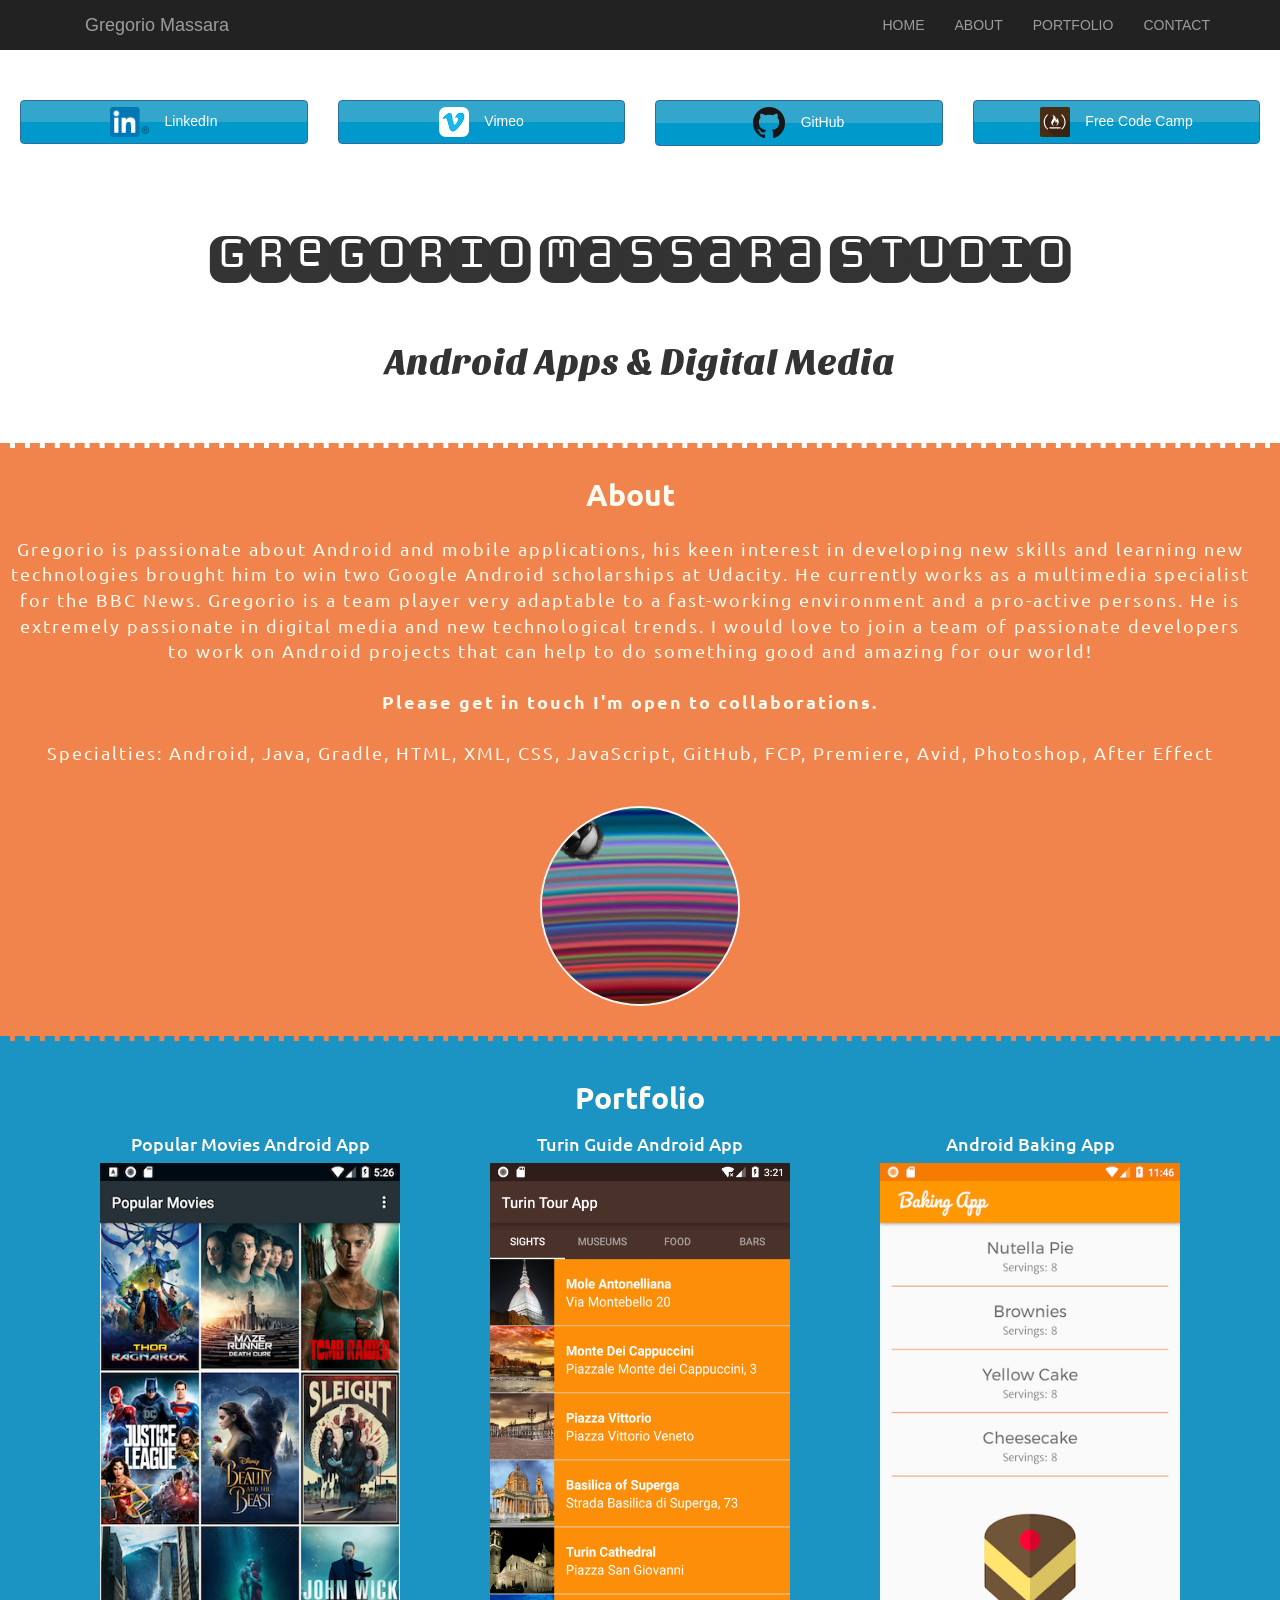
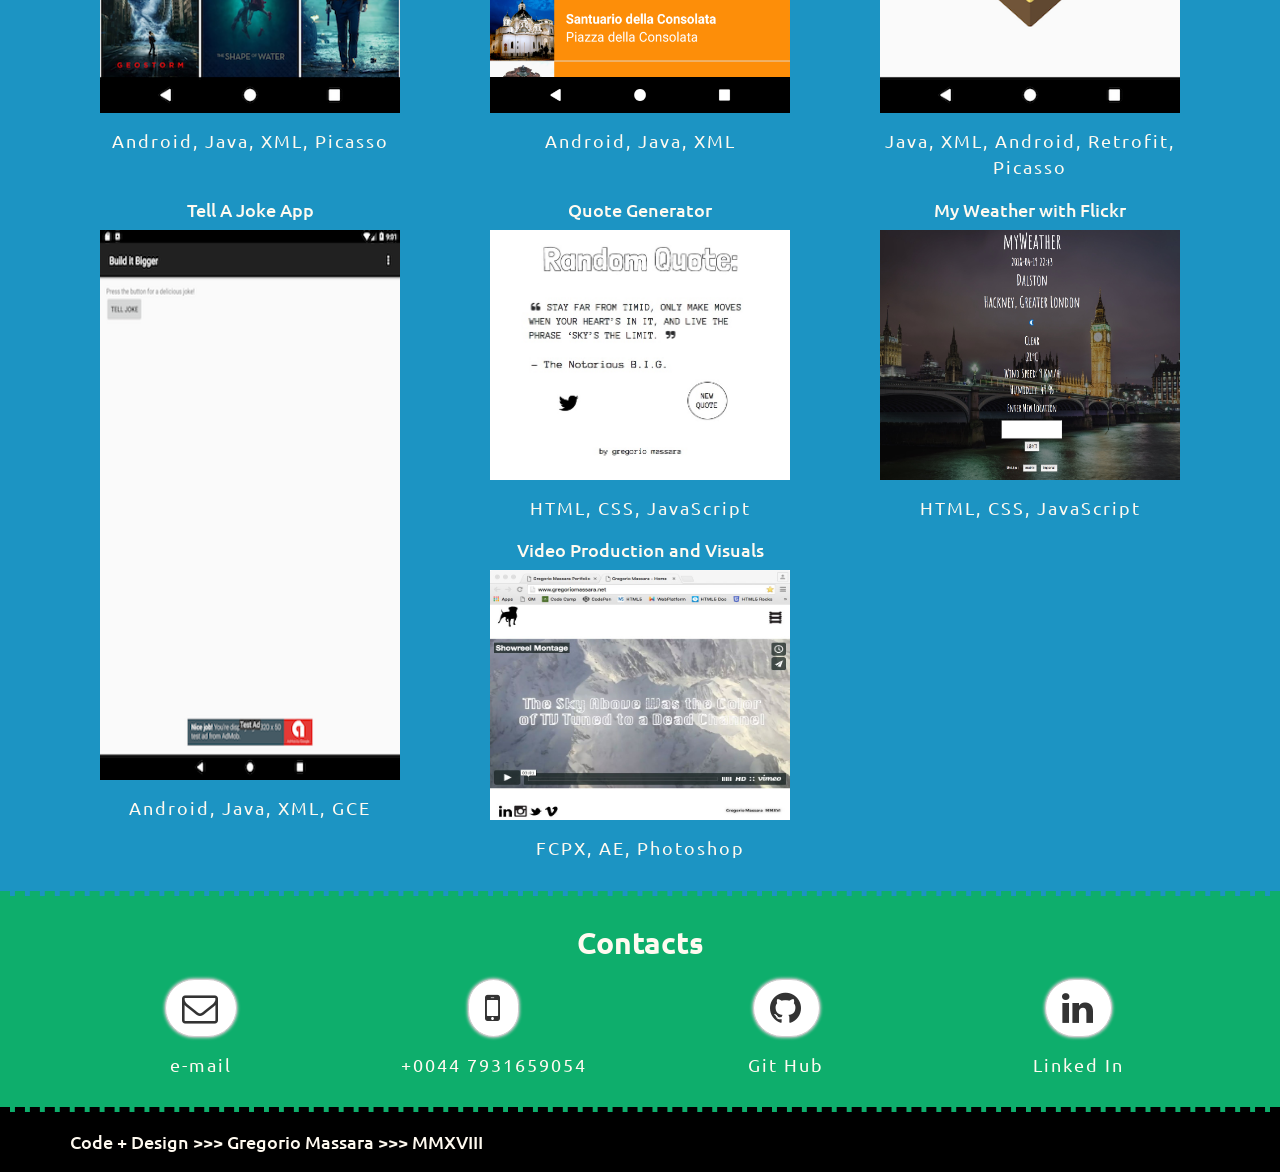
==== index.html @ f6ec7b19 "Titles added in portfolio" ====
<!DOCTYPE HTML>
<html lang="en">
<head>
  <link rel="stylesheet" href="https://maxcdn.bootstrapcdn.com/font-awesome/4.5.0/css/font-awesome.min.css">
  <link rel="stylesheet" href="https://maxcdn.bootstrapcdn.com/bootstrap/3.3.5/css/bootstrap.min.css">
  <link href='https://fonts.googleapis.com/css?family=Sansita+One' rel='stylesheet' type='text/css'>
  <link href='https://fonts.googleapis.com/css?family=Ubuntu:400,700' rel='stylesheet' type='text/css'>
  <link href='https://fonts.googleapis.com/css?family=Monofett' rel='stylesheet' type='text/css'>

  <meta http-equiv="X-UA-Compatible" content="IE=edge">
  <meta name="viewport" content="width=device-width, initial-scale=1">
  <link rel="stylesheet" href="styles.css">
  <title>Gregorio Massara Portfolio</title>
</head>

<body class="fluid-width">
  <main role="main">
    <header>
      <nav class="navbar-inverse navbar-default navbar-fixed-top">
        <div class="container" >
          <div class="navbar-header">

            <button type="button" class="navbar-toggle collapsed" data-toggle = "collapse" data-target = "#navHeaderCollapse">
              <span class="sr-only">Toggle navigation</span>
              <span class="icon-bar"></span>
              <span class="icon-bar"></span>
              <span class="icon-bar"></span>
            </button>
            <a href="https://cherudek.github.io/gregoriomassaraportfolio/" target="_blank" class = "navbar-brand">Gregorio Massara</a>
          </div>

          <div class="collapse  navbar-collapse text-right" id="navHeaderCollapse">
            <ul class="nav navbar-nav navbar-right">
              <li><a href="#home">HOME</a></li>
              <li><a href="#about">ABOUT</a></li>
              <li><a href="#portfolio">PORTFOLIO</a></li>
              <li><a href="#contact">CONTACT</a></li>
            </ul>
          </div>
        </div>
      </nav>
    </header>

    <section class="section-main" class="navbar-header">

      <!-- Home page -->
      <section id="home" title="Home" role="Home" class="home">

        <nav class="row social1">

          <div class="col-sm-3">
            <a href="https://uk.linkedin.com/in/gregoriomassara" target="_blank" class="btn btn-primary btn-block btn-primary gradient open dropdown-toggle"><img src="images/In-2C-28px-R.png" width="39" height="30">&nbsp;&nbsp;&nbsp;&nbsp;LinkedIn</a>
          </div>

          <div class="col-sm-3">
            <a href="https://vimeo.com/user3034951" target="_blank" class="btn btn-block btn-primary gradient open dropdown-toggle"><img src="images/Smokescreen-Icon-29_2x.png" width="30" height="30">&nbsp;&nbsp;&nbsp;&nbsp;Vimeo</a>
          </div>

          <div class="col-sm-3">
            <a href="https://github.com/Cherudek" target="_blank" class="btn btn-block btn-primary gradient open dropdown-toggle"><img src="images/GitHub-Mark-32px.png">&nbsp;&nbsp;&nbsp;&nbsp;GitHub</a>
          </div>

          <div class="col-sm-3">
            <a href="https://www.freecodecamp.com/cherudek" target="_blank" class="btn btn-block btn-primary gradient open dropdown-toggle"><img src="images/FCC_logo_rounded.svg" width="30" height="30">&nbsp;&nbsp;&nbsp;&nbsp;Free Code Camp</a>
          </div>
        </nav>

        <div class="container">
          <h1>Gregorio Massara Studio</h1>
          <br>
          <h3>Android Apps & Digital Media</h3>
        </div>

      </section>

      <!-- About page -->
      <section id="about"  title="About" role="about">
        <div class="about">
          <!-- About text paragraph -->
            <div class="col GM-paragraph">
              <h2>About</h2>
              <p>Gregorio is passionate about Android and mobile applications, his keen interest in developing new skills and learning new technologies brought him to win two Google Android scholarships at Udacity.
                He currently works as a multimedia specialist for the BBC News.
                Gregorio is a team player very adaptable to a fast-working environment and a pro-active persons.
                He is extremely passionate in digital media and new technological trends.
                I would love to join a team of passionate developers to work on Android projects that can help to do something good and amazing for our world!</p>
                  <div>
                    <a href="mailto:greg.massara@gmail.com?Subject=Hello" target="_top">
                  <p><strong>Please get in touch I'm open to collaborations.</strong></p></a>
                  </div>
                  <p>Specialties: Android, Java, Gradle, HTML, XML, CSS, JavaScript, GitHub, FCP, Premiere, Avid,
                    Photoshop, After Effect</p>
            <!-- About my photo -->
                  </div>
                  <div class="col" GM-img>
                    <img src="images/g_in_the_space2.jpg" width="200" height="200" class="img-circle round-border center-block" alt="Gregorio Massara">
                  </div>
                </div>
            </section>

            <!--Portfolio -->
            <section id="portfolio"  title="Portfolio"class="portfolio">
              <div class="container bg-secondary text-center">
                <h2>Portfolio</h2>
                <div class="row">

                  <div class="col-md-4">
                    <h4>Popular Movies Android App</h4>
                    <a href="https://cherudek.github.io/FilmApp/" target="_blank"><img src="images/film_app_screenshot3.png" title="Popular Movies Android App" height="550" width="300"></a>
                    <p>Android, Java, XML, Picasso</p>
                  </div>

                  <div class="col-md-4">
                    <h4>Turin Guide Android App</h4>
                    <a href="https://cherudek.github.io/TurinTour/" target="_blank"><img src="images/sights.png" title="Turin Guide Android App" height="550" width="300"></a>
                    <p>Android, Java, XML</p>
                  </div>

                  <div class="col-md-4">
                    <h4>Android Baking App</h4>
                    <a href="https://cherudek.github.io/BakingApp/" target="_blank"><img src="images/recepes_fragment.png" title="Android Baking App" height="550" width="300"></a>
                    <p>Java, XML, Android, Retrofit, Picasso</p>
                  </div>

                  <div class="col-md-4">
                    <h4>Tell A Joke App</h4>
                    <a href="https://cherudek.github.io/TellAJoke/" target="_blank"><img src="images/TellAJokeApp.png" title="Tell A Joke Android App" height="550" width="300"></a>
                    <p>Android, Java, XML, GCE </p>
                  </div>


                  <div class="col-md-4">
                    <a href="https://cherudek.github.io/quote-generator/" target="_blank"><h4>Quote Generator</h4></a>
                    <a href="https://cherudek.github.io/quote-generator/" target="_blank"><img src="images/quote_generator.jpeg" title="Quote Generator" height="250" width="300"></a>
                    <p>HTML, CSS, JavaScript</p>
                  </div>

                  <div class="col-md-4">
                    <a href="https://cherudek.github.io/local-weather/" target="_blank"><h4>My Weather with Flickr</h4></a>
                    <a href="https://cherudek.github.io/local-weather/" target="_blank"><img src="images/myWeather.jpeg" title="My Weather with Flickr" height="250" width="300"></a>
                    <p>HTML, CSS, JavaScript</p>
                  </div>

                  <div class="col-md-4">
                    <h4>Video Production and Visuals</h4>
                    <a href="https://vimeo.com/user3034951" target="_blank"><img src="images/Portfolio1.jpg" title="Video Editing Showreel" height="250" width="300"></a>
                    <p>FCPX, AE, Photoshop</p>
                  </div>
                </div>
              </div>
            </section>

            <!--Contact-->
            <section id="contact" title="Contact" role="contact" class="contacts">
              <div class="container text-center">
                <h2>Contacts</h2>
                <div class="row">
                  <div class="col-md-3 contact">
                    <a href="mailto:greg.massara@gmail.com?Subject=Hello" target="_top"><button class="btn btn-lg btn-default btn-circle"><i class="fa fa-envelope-o fa-2x"></i></button>
                      <p>e-mail</p></a>
                    </div>
                    <div class="col-md-3 contact">
                      <button class="btn btn-lg btn-default btn-circle"><i class="fa fa-mobile fa-2x"></i></button>
                      <p> +0044 7931659054 </p>
                    </div>
                    <div class="col-md-3 contact">
                      <a href="https://github.com/Cherudek" target="_blank"><button class="btn btn-lg btn-default btn-circle"><i class="fa fa-github fa-2x"></i></button>
                        <p>Git Hub</p> </a>
                      </div>
                      <div class= "col-md-3 contact">
                        <a href="https://www.linkedin.com/in/gregoriomassara" target="_blank"><button class="btn btn-lg btn-default btn-circle"><i class="fa fa-linkedin fa-2x"></i></button>
                          <p>Linked In</p></a>
                        </div>


                      </div>
                    </div>
                  </section>
                  <!-- Footer -->
                  <footer class ="center-block footer" title="content info" role="contentinfo">

                    <div class="container">
                      <h4>    Code + Design     >>> Gregorio Massara   >>> MMXVIII</h4>
                    </div>
                  </footer>




                </section>
              </main>
              <script src="https://ajax.googleapis.com/ajax/libs/jquery/1.11.3/jquery.min.js"></script>
              <script src="https://maxcdn.bootstrapcdn.com/bootstrap/3.3.5/js/bootstrap.min.js"></script>
              <script src="js/script.js"></script>
            </body>
            </html>
---- styles.css ----
body {
  margin: 0px;
  width: 100%;
  overflow-x: hidden;
}

.container-fluid {
    padding-left: 0px;
    padding-right: 0px;
    margin-left: 0;
    margin-right: 0;
}

h1 {
    font-family: 'Monofett', cursive;
    text-align: center;
    font-size: 70px;
}

h2 {
    font-family: 'Ubuntu', sans-serif;
    font-weight: 700;
    color: floralwhite;
}

h3 {
    font-family: 'Sansita One', cursive;
    text-align: center;
    font-size: 36px;

}

h4 {
    font-family: 'Ubuntu', sans-serif;
    font-weight: 500;
    color: floralwhite;
}

p, button {
    font-family: 'Ubuntu', sans-serif;
    font-weight: 400;
    font-size: 18px;
    color:floralwhite;
    letter-spacing: 2px;
    padding-top: 15px;

}


.social1 {
    padding: 50px 20px 50px 20px;
}


.round-border {
    border-color: whitesmoke;
    border-width: 2px;
    border-style: solid;
    border-radius: 50px;

}

.home {
    background-image: url(https://res.cloudinary.com/dwta0ryvf/image/upload/v1468603978/lugoz_1000_1000_p2vh0a.jpg);
    padding-top: 50px;
    padding-right: 0px;
    padding-bottom: 50px;
    border-bottom-width: 5px;
    border-color: #f1844d;
    border-bottom-style: dashed;
}

.about {
    background-color: #f1844d;
    padding-top: 0px;
    padding-bottom: 30px;
    border-bottom-width: 5px;
    border-color: #1c94c3;
    border-bottom-style: dashed;


}

.portfolio {
    background-color:#1c94c3;
    padding-top: 20px;
    padding-bottom: 20px;
    border-bottom-width: 5px;
    border-color: #0eae6c;
    border-bottom-style: dashed;

}

.contacts {
    background-color: #0eae6c;
    padding-top: 10px;
    padding-bottom: 10px;
    border-bottom-style: dashed;
    border-bottom-width: 5px;
    border-color: black;

}

.contact {
    padding-top: 10px;
    padding-bottom: 10px;

}

.footer {
    background-color: #000000;
    padding-top: 10px;
    padding-bottom: 10px;


}


.top-nav {
    padding-top: 50px;
    padding-bottom: 10px;

}

.GM-img {
    padding: 10px;

}

.img-circle {
    border-radius: 50%;
}

.GM-paragraph {
    padding: 10px 30px 30px 10px;
    text-align: center;
}

.btn-primary.gradient {
	background: -moz-linear-gradient(top,  #33a6cc 50%, #0099cc 50%); /* FF3.6+ */
	background: -webkit-gradient(linear, left top, left bottom, color-stop(50%,#33a6cc), color-stop(50%,#0099cc)); /* Chrome,Safari4+ */
	background: -webkit-linear-gradient(top,  #33a6cc 50%,#0099cc 50%); /* Chrome10+,Safari5.1+ */
	background: -o-linear-gradient(top,  #33a6cc 50%,#0099cc 50%); /* Opera 11.10+ */
	background: -ms-linear-gradient(top,  #33a6cc 50%,#0099cc 50%); /* IE10+ */
	background: linear-gradient(to bottom,  #33a6cc 50%,#0099cc 50%); /* W3C */
	filter: progid:DXImageTransform.Microsoft.gradient( startColorstr='#33a6cc', endColorstr='#0099cc',GradientType=0 ); /* IE6-9 */
}

.btn-primary.gradient:hover, .btn-primary.gradient:focus, .btn-primary.gradient:active, .btn-primary.gradient.active, .open > .dropdown-toggle.btn-primary {
	background: -moz-linear-gradient(top,  #66b2cc 50%, #33a6cc 50%); /* FF3.6+ */
	background: -webkit-gradient(linear, left top, left bottom, color-stop(50%,#66b2cc), color-stop(50%,#33a6cc)); /* Chrome,Safari4+ */
	background: -webkit-linear-gradient(top,  #66b2cc 50%,#33a6cc 50%); /* Chrome10+,Safari5.1+ */
	background: -o-linear-gradient(top,  #66b2cc 50%,#33a6cc 50%); /* Opera 11.10+ */
	background: -ms-linear-gradient(top,  #66b2cc 50%,#33a6cc 50%); /* IE10+ */
	background: linear-gradient(to bottom,  #66b2cc 50%,#33a6cc 50%); /* W3C */
	filter: progid:DXImageTransform.Microsoft.gradient( startColorstr='#66b2cc', endColorstr='#33a6cc',GradientType=0 ); /* IE6-9 */
}

.btn-circle, .btn-circle-3d{
  border-radius: 50px;
}

.btn-default.btn-circle{
  -webkit-box-shadow: 0px 0px 3px 1px #ccc;
  -moz-box-shadow:    0px 0px 3px 1px #ccc;
  box-shadow:         0px 0px 3px 1px #ccc;
}
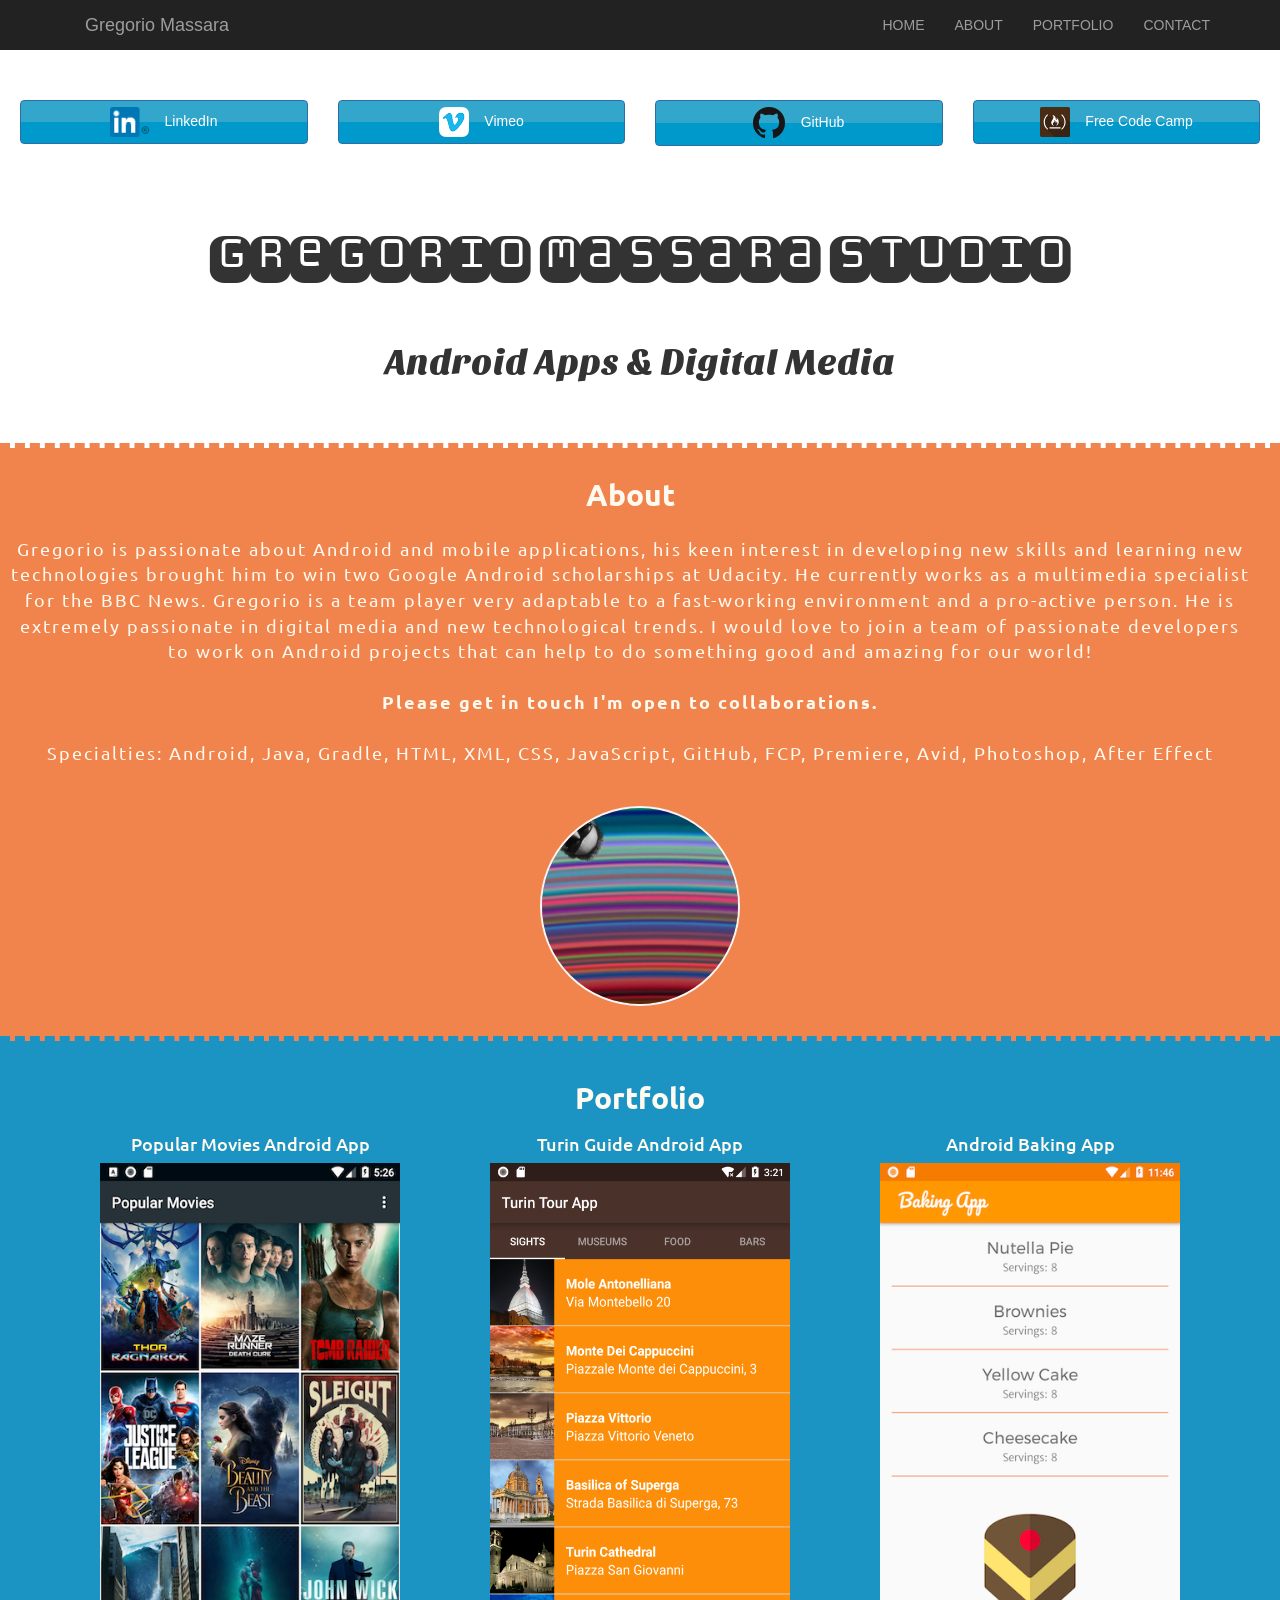
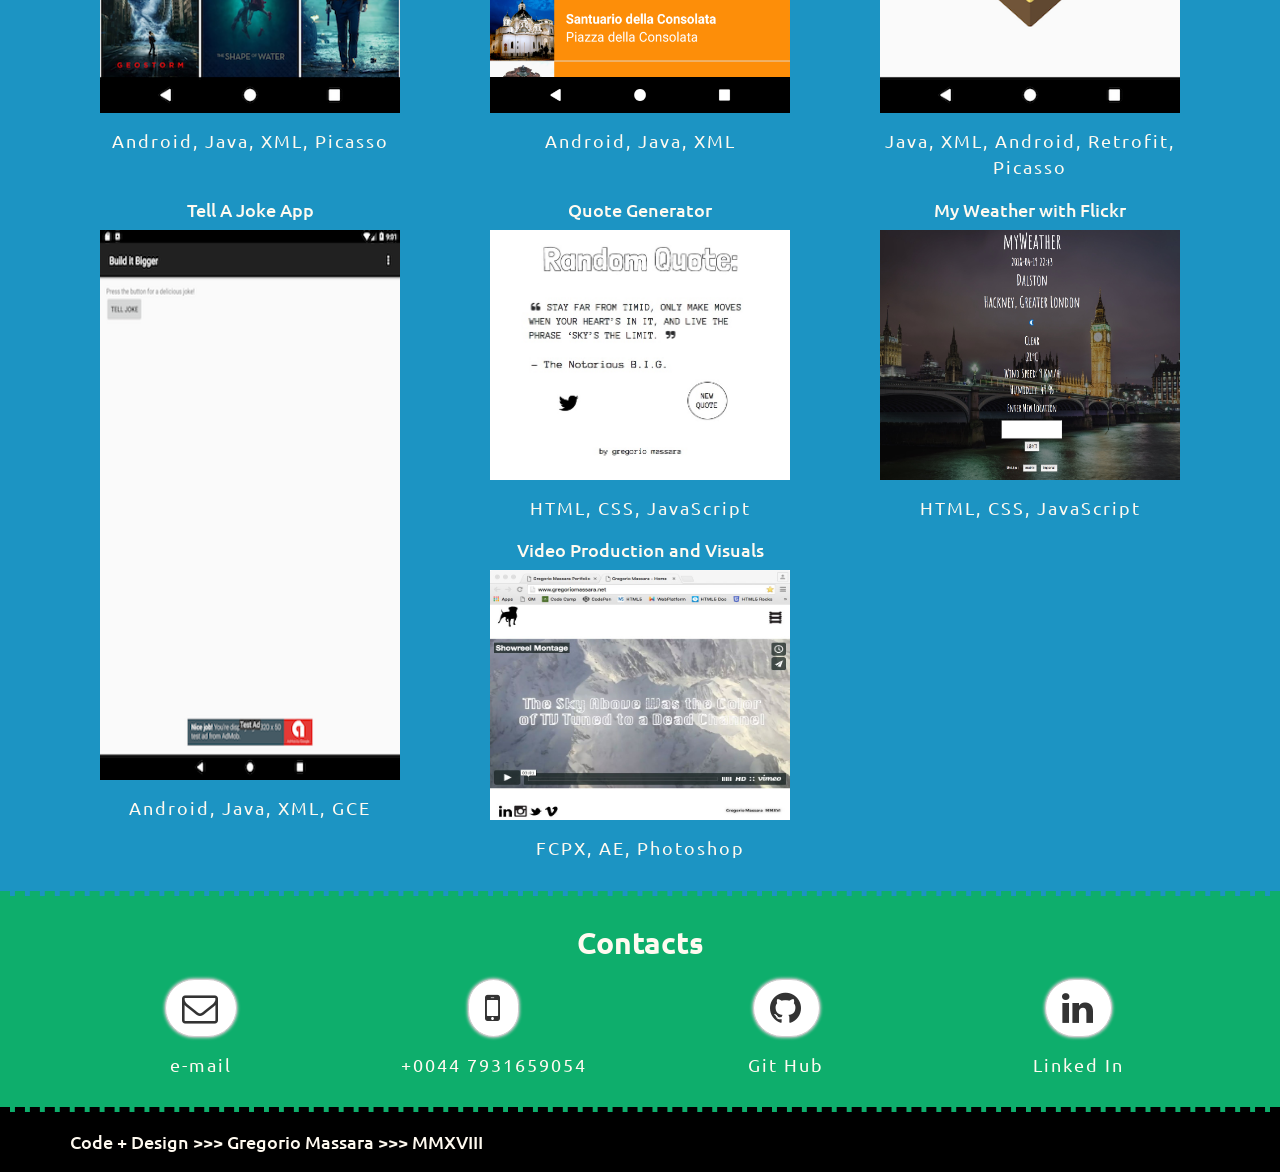
==== commit 76089040: "Typo in About" ====
--- a/index.html
+++ b/index.html
@@ -81,7 +81,7 @@
               <h2>About</h2>
               <p>Gregorio is passionate about Android and mobile applications, his keen interest in developing new skills and learning new technologies brought him to win two Google Android scholarships at Udacity.
                 He currently works as a multimedia specialist for the BBC News.
-                Gregorio is a team player very adaptable to a fast-working environment and a pro-active persons.
+                Gregorio is a team player very adaptable to a fast-working environment and a pro-active person.
                 He is extremely passionate in digital media and new technological trends.
                 I would love to join a team of passionate developers to work on Android projects that can help to do something good and amazing for our world!</p>
                   <div>
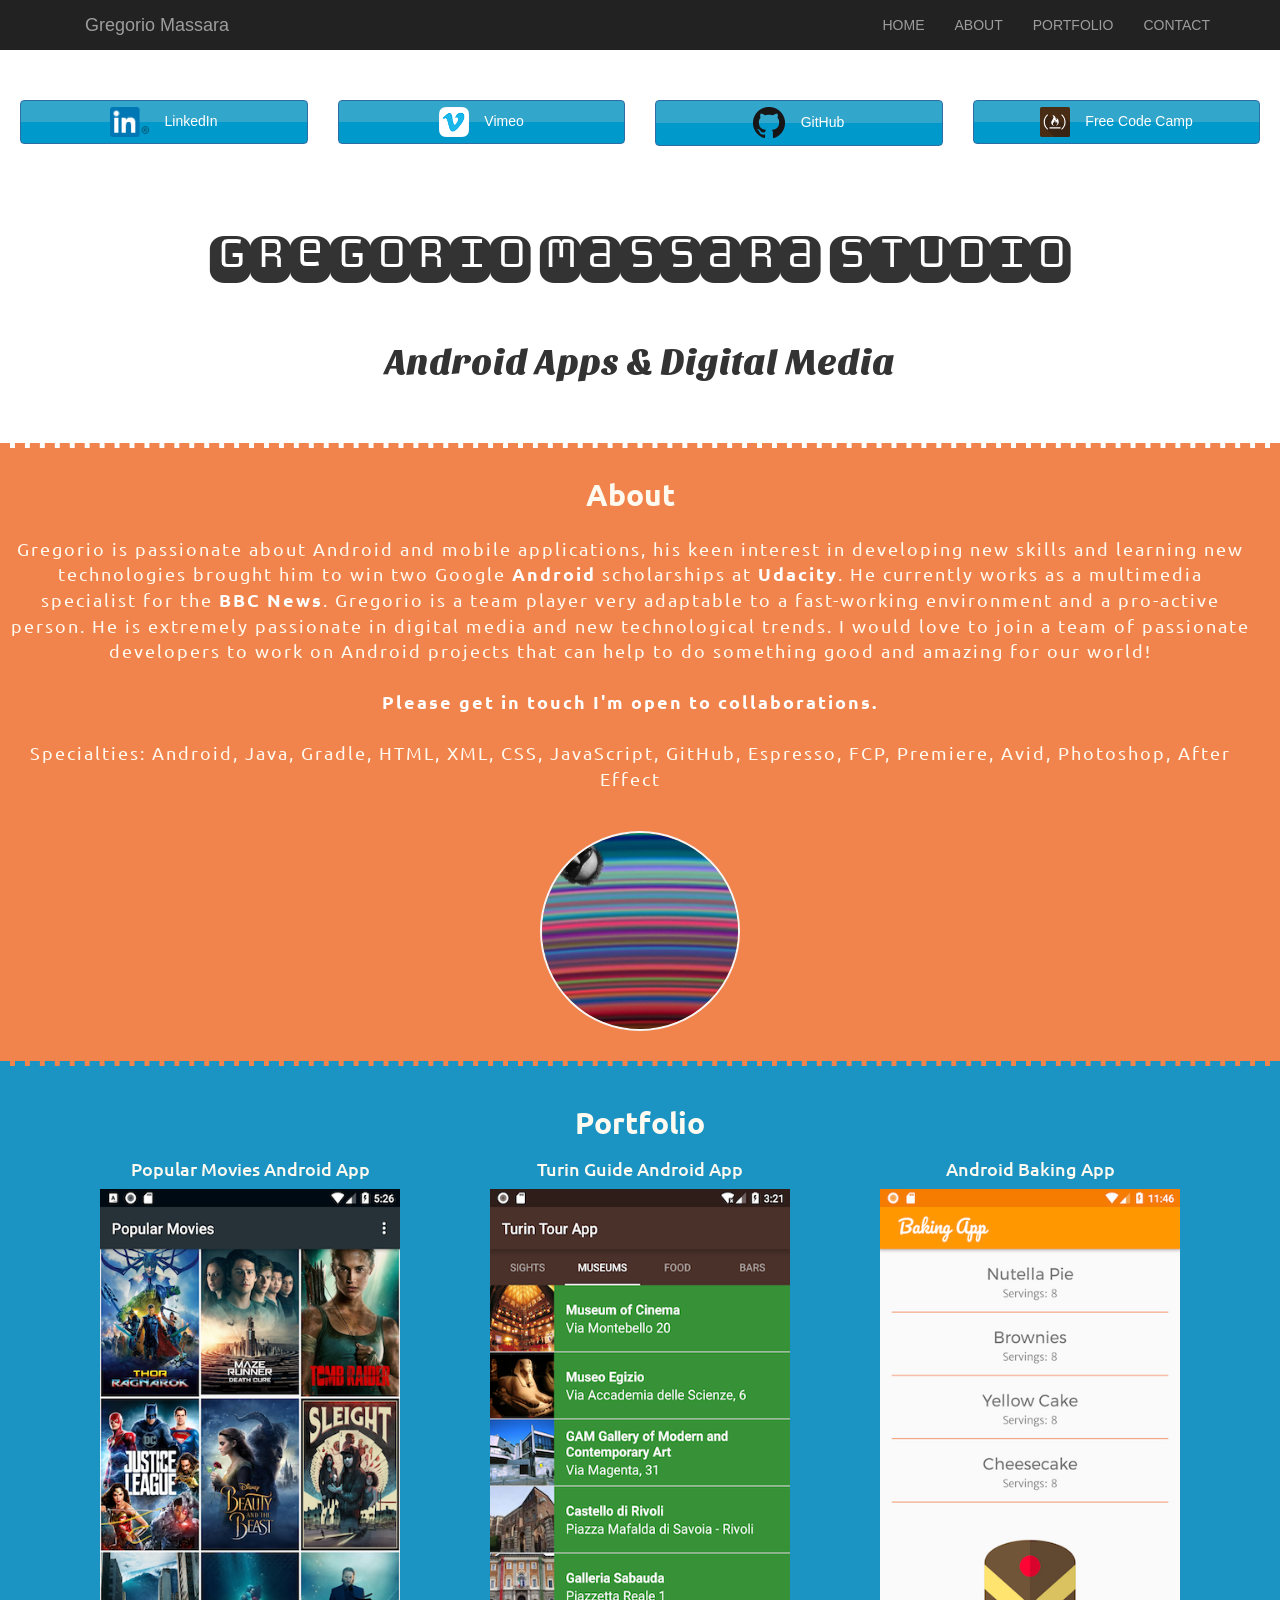
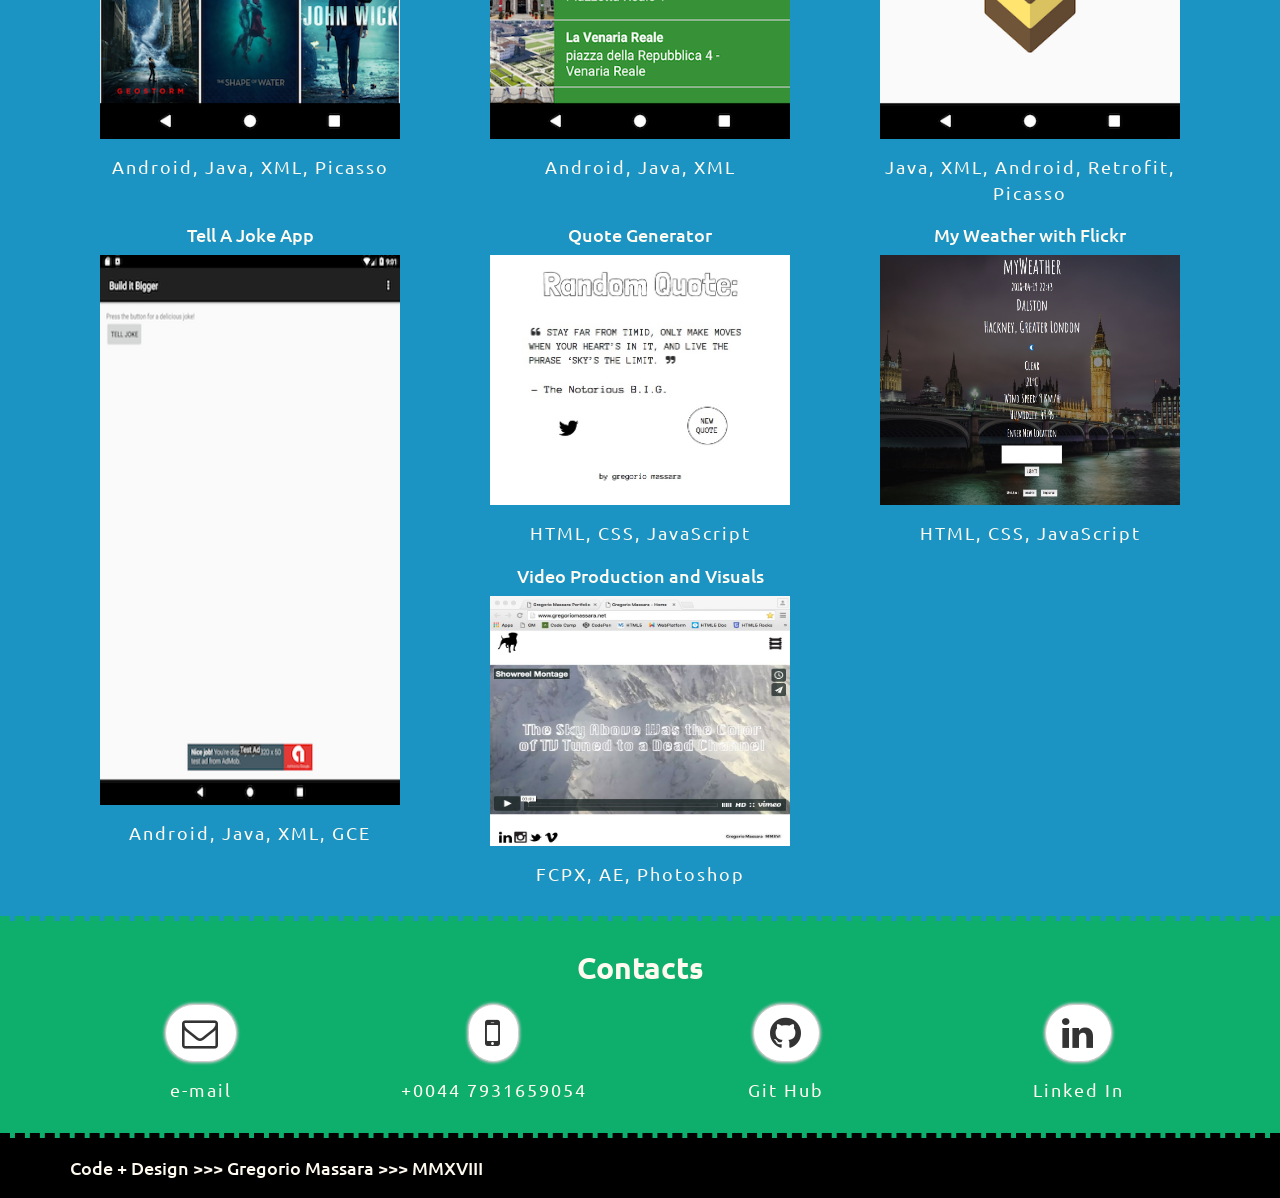
==== commit 5c32ad9d: "New BakingApp photo and new bold keywords with href links" ====
--- a/index.html
+++ b/index.html
@@ -79,16 +79,16 @@
           <!-- About text paragraph -->
             <div class="col GM-paragraph">
               <h2>About</h2>
-              <p>Gregorio is passionate about Android and mobile applications, his keen interest in developing new skills and learning new technologies brought him to win two Google Android scholarships at Udacity.
-                He currently works as a multimedia specialist for the BBC News.
+              <p>Gregorio is passionate about Android and mobile applications, his keen interest in developing new skills and learning new technologies brought him to win two Google <a
+                 href="https://developer.android.com/index.html" target="_blank"><b>Android</b></a> scholarships at <a href="https://eu.udacity.com" target="_blank"><b>Udacity</b></a>.
+                He currently works as a multimedia specialist for the <a href="http://www.bbc.co.uk/news" target="_blank"><b>BBC News</b></a>.
                 Gregorio is a team player very adaptable to a fast-working environment and a pro-active person.
                 He is extremely passionate in digital media and new technological trends.
                 I would love to join a team of passionate developers to work on Android projects that can help to do something good and amazing for our world!</p>
                   <div>
-                    <a href="mailto:greg.massara@gmail.com?Subject=Hello" target="_top">
-                  <p><strong>Please get in touch I'm open to collaborations.</strong></p></a>
+                  <p><a href="mailto:greg.massara@gmail.com?Subject=Hello" target="_top"><b>Please get in touch I'm open to collaborations.</b></a></p>
                   </div>
-                  <p>Specialties: Android, Java, Gradle, HTML, XML, CSS, JavaScript, GitHub, FCP, Premiere, Avid,
+                  <p>Specialties: Android, Java, Gradle, HTML, XML, CSS, JavaScript, GitHub, Espresso, FCP, Premiere, Avid,
                     Photoshop, After Effect</p>
             <!-- About my photo -->
                   </div>
@@ -112,7 +112,7 @@
 
                   <div class="col-md-4">
                     <h4>Turin Guide Android App</h4>
-                    <a href="https://cherudek.github.io/TurinTour/" target="_blank"><img src="images/sights.png" title="Turin Guide Android App" height="550" width="300"></a>
+                    <a href="https://cherudek.github.io/TurinTour/" target="_blank"><img src="images/museums.png" title="Turin Guide Android App" height="550" width="300"></a>
                     <p>Android, Java, XML</p>
                   </div>
 
--- a/styles.css
+++ b/styles.css
@@ -43,6 +43,15 @@
     color:floralwhite;
     letter-spacing: 2px;
     padding-top: 15px;
+}
+
+b {
+  color: white;
+}
+
+a:hover, a:active {
+  font-size: 150%;
+  text-decoration: none;
 
 }
 
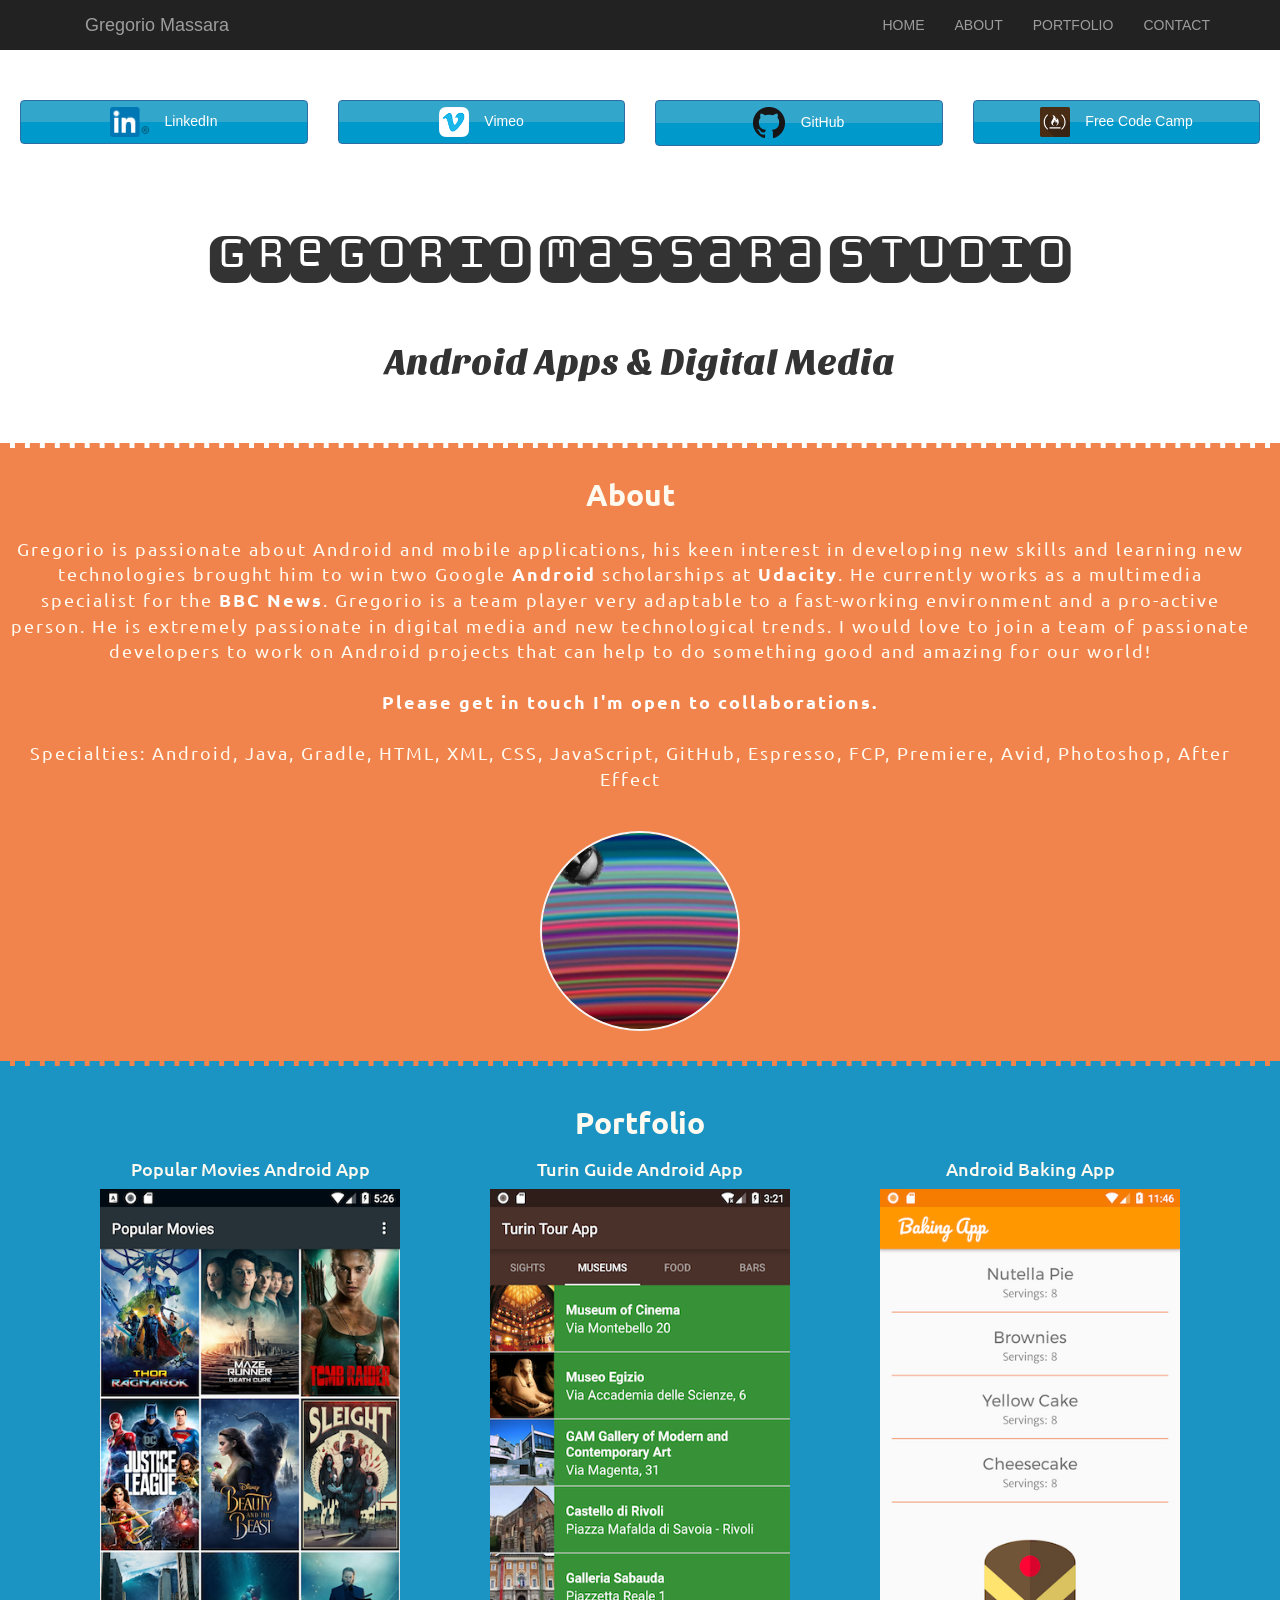
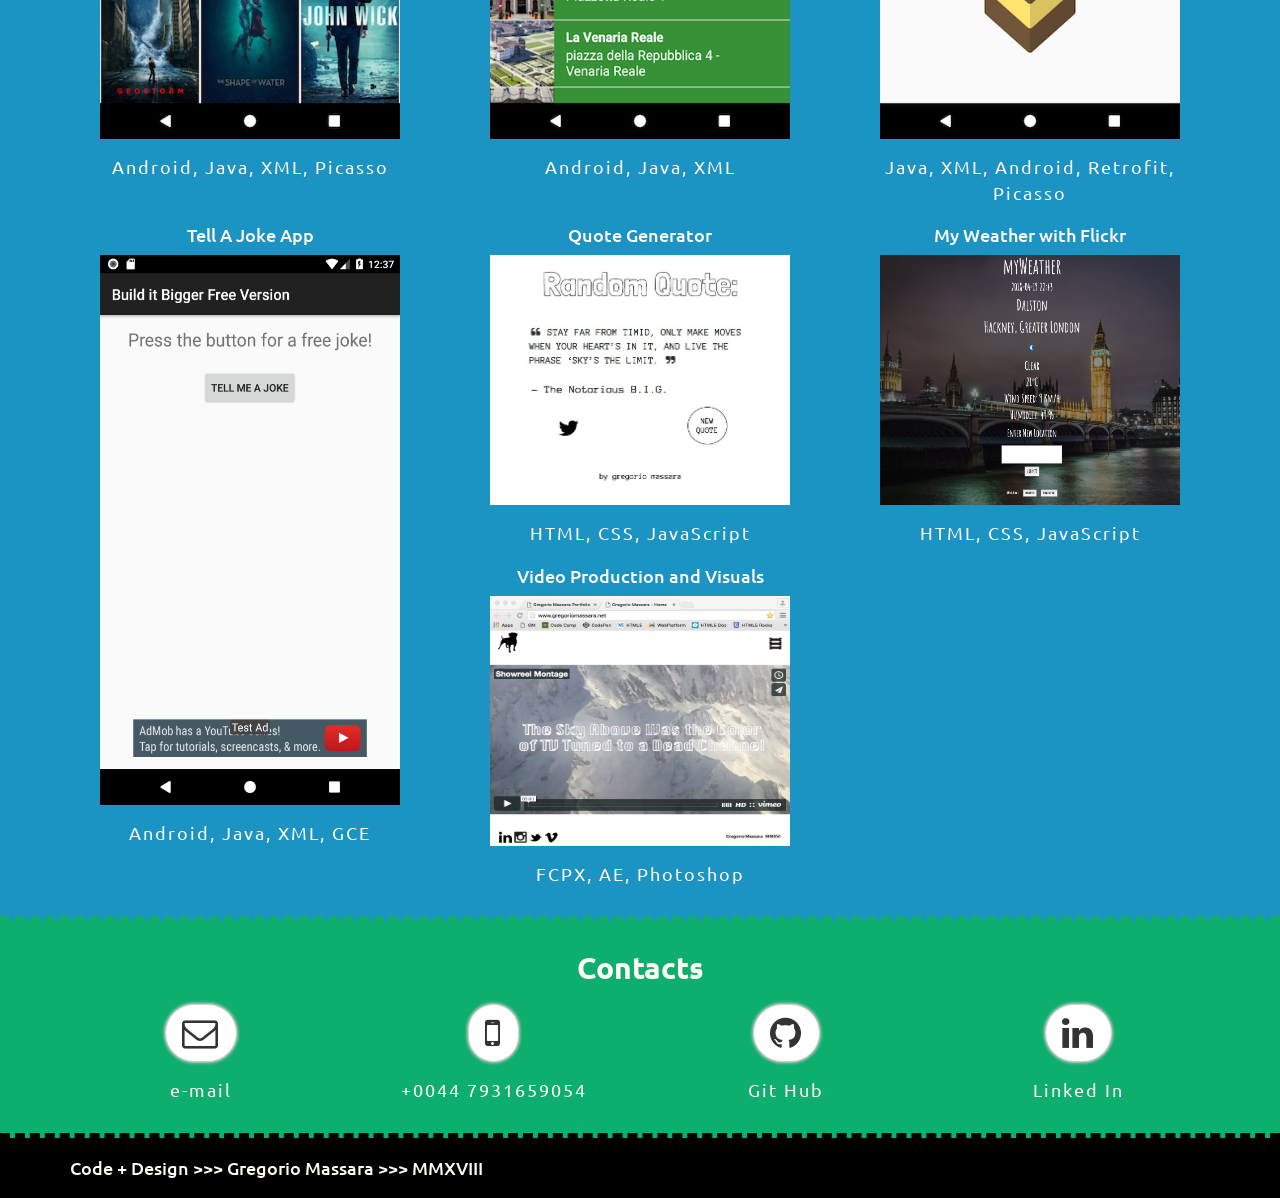
==== commit eb36e270: "BuildItBigger new Screen Shot Added" ====
--- a/index.html
+++ b/index.html
@@ -124,7 +124,7 @@
 
                   <div class="col-md-4">
                     <h4>Tell A Joke App</h4>
-                    <a href="https://cherudek.github.io/TellAJoke/" target="_blank"><img src="images/TellAJokeApp.png" title="Tell A Joke Android App" height="550" width="300"></a>
+                    <a href="https://cherudek.github.io/TellAJoke/" target="_blank"><img src="images/BuildItBigger1.png" title="Tell A Joke Android App" height="550" width="300"></a>
                     <p>Android, Java, XML, GCE </p>
                   </div>
 
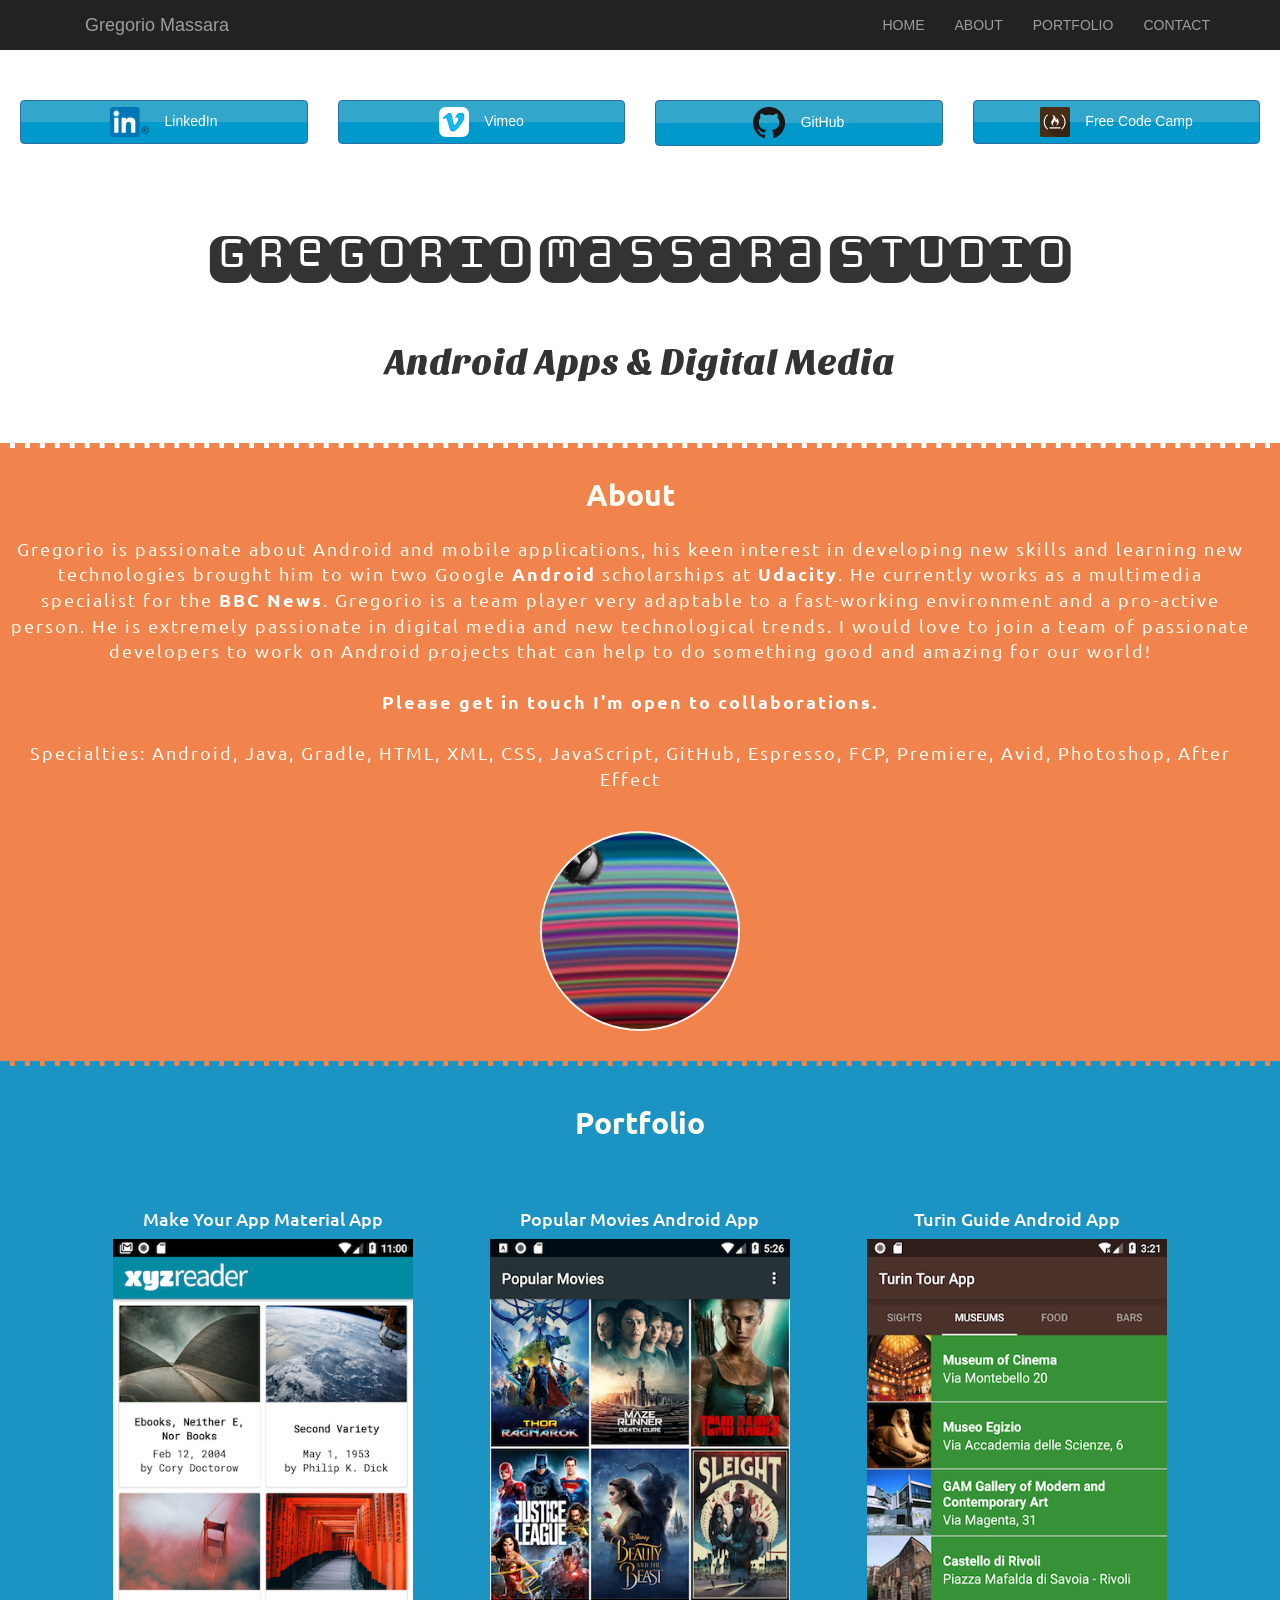
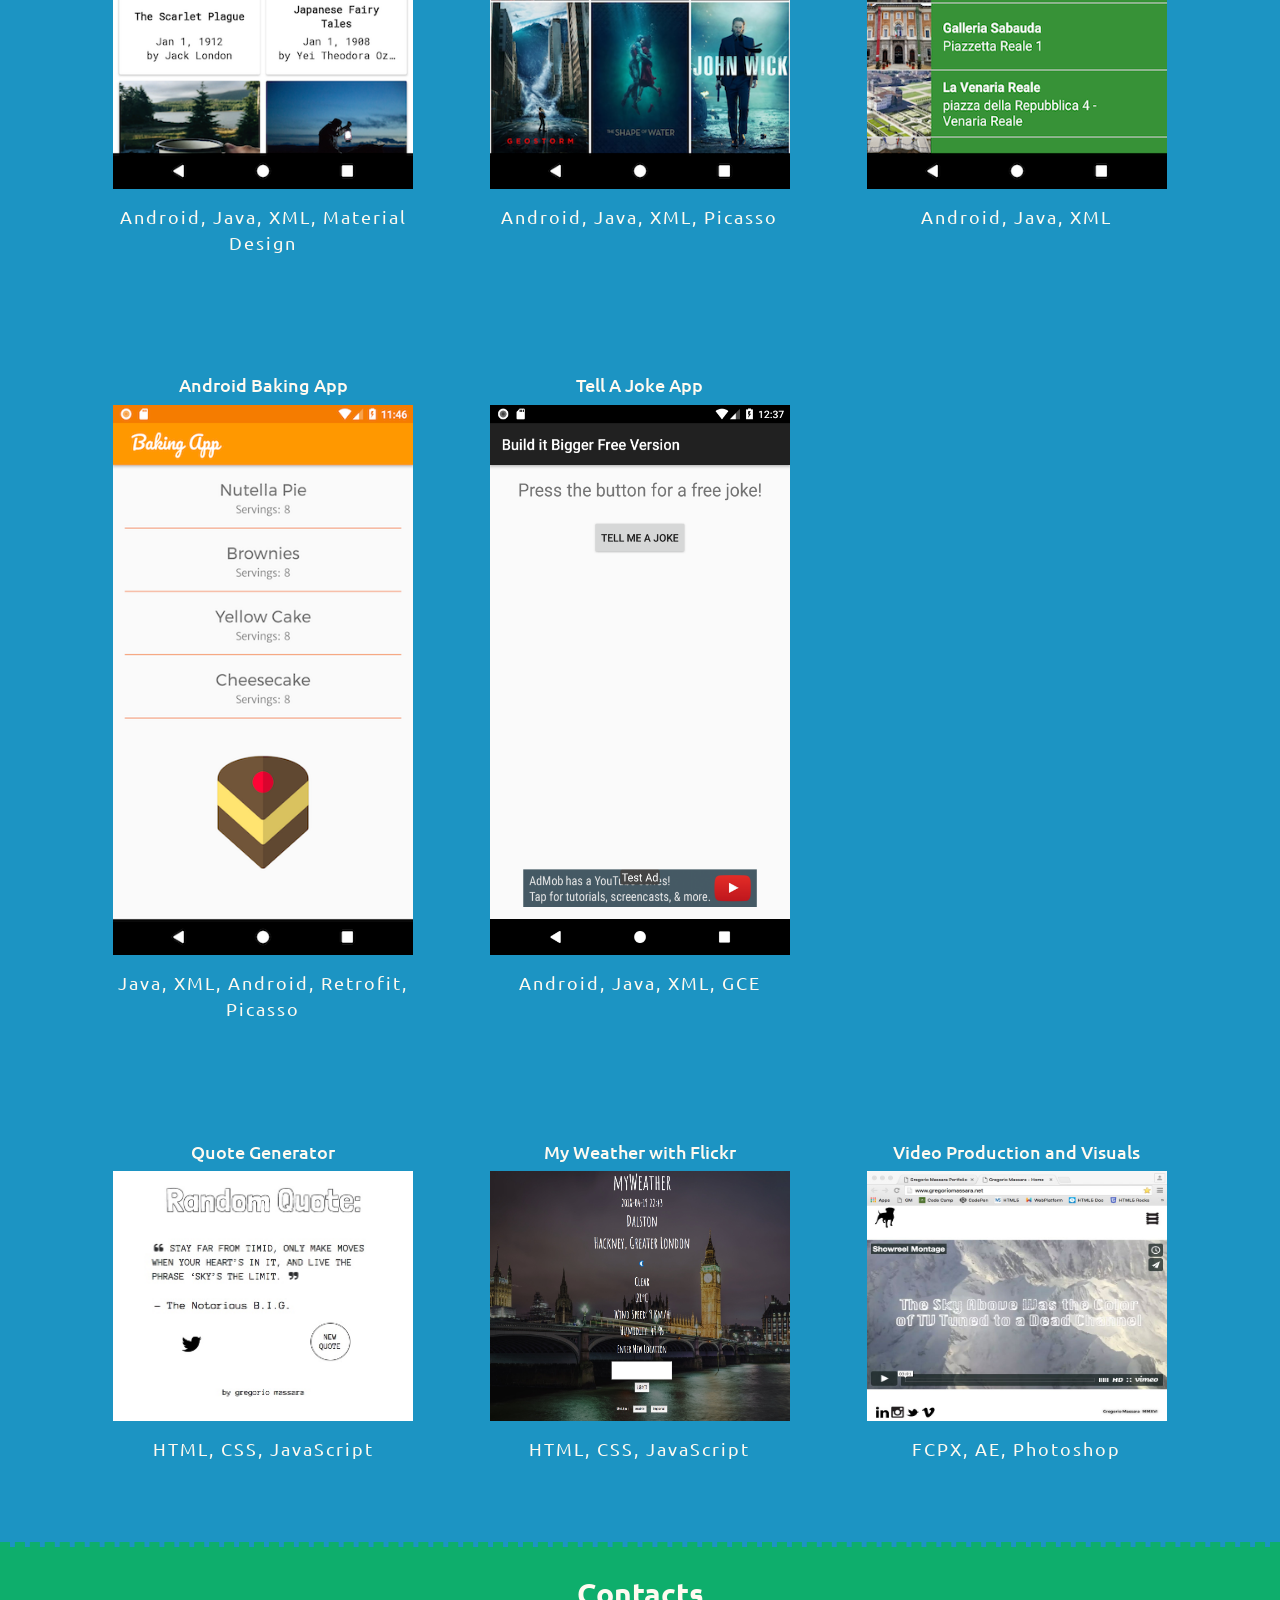
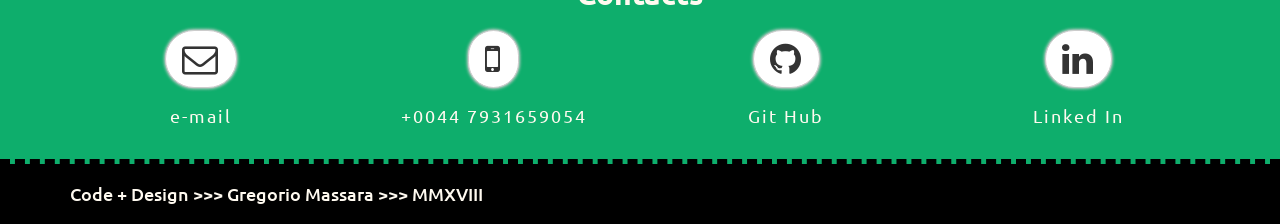
==== commit 0df03e85: "New MAterial App Project added with Photo and fixed bootstrap rows" ====
--- a/index.html
+++ b/index.html
@@ -1,196 +1,203 @@
-<!DOCTYPE HTML>
-<html lang="en">
-<head>
-  <link rel="stylesheet" href="https://maxcdn.bootstrapcdn.com/font-awesome/4.5.0/css/font-awesome.min.css">
-  <link rel="stylesheet" href="https://maxcdn.bootstrapcdn.com/bootstrap/3.3.5/css/bootstrap.min.css">
-  <link href='https://fonts.googleapis.com/css?family=Sansita+One' rel='stylesheet' type='text/css'>
-  <link href='https://fonts.googleapis.com/css?family=Ubuntu:400,700' rel='stylesheet' type='text/css'>
-  <link href='https://fonts.googleapis.com/css?family=Monofett' rel='stylesheet' type='text/css'>
-
-  <meta http-equiv="X-UA-Compatible" content="IE=edge">
-  <meta name="viewport" content="width=device-width, initial-scale=1">
-  <link rel="stylesheet" href="styles.css">
-  <title>Gregorio Massara Portfolio</title>
-</head>
-
-<body class="fluid-width">
-  <main role="main">
-    <header>
-      <nav class="navbar-inverse navbar-default navbar-fixed-top">
-        <div class="container" >
-          <div class="navbar-header">
-
-            <button type="button" class="navbar-toggle collapsed" data-toggle = "collapse" data-target = "#navHeaderCollapse">
-              <span class="sr-only">Toggle navigation</span>
-              <span class="icon-bar"></span>
-              <span class="icon-bar"></span>
-              <span class="icon-bar"></span>
-            </button>
-            <a href="https://cherudek.github.io/gregoriomassaraportfolio/" target="_blank" class = "navbar-brand">Gregorio Massara</a>
-          </div>
-
-          <div class="collapse  navbar-collapse text-right" id="navHeaderCollapse">
-            <ul class="nav navbar-nav navbar-right">
-              <li><a href="#home">HOME</a></li>
-              <li><a href="#about">ABOUT</a></li>
-              <li><a href="#portfolio">PORTFOLIO</a></li>
-              <li><a href="#contact">CONTACT</a></li>
-            </ul>
-          </div>
-        </div>
-      </nav>
-    </header>
-
-    <section class="section-main" class="navbar-header">
-
-      <!-- Home page -->
-      <section id="home" title="Home" role="Home" class="home">
-
-        <nav class="row social1">
-
-          <div class="col-sm-3">
-            <a href="https://uk.linkedin.com/in/gregoriomassara" target="_blank" class="btn btn-primary btn-block btn-primary gradient open dropdown-toggle"><img src="images/In-2C-28px-R.png" width="39" height="30">&nbsp;&nbsp;&nbsp;&nbsp;LinkedIn</a>
-          </div>
-
-          <div class="col-sm-3">
-            <a href="https://vimeo.com/user3034951" target="_blank" class="btn btn-block btn-primary gradient open dropdown-toggle"><img src="images/Smokescreen-Icon-29_2x.png" width="30" height="30">&nbsp;&nbsp;&nbsp;&nbsp;Vimeo</a>
-          </div>
-
-          <div class="col-sm-3">
-            <a href="https://github.com/Cherudek" target="_blank" class="btn btn-block btn-primary gradient open dropdown-toggle"><img src="images/GitHub-Mark-32px.png">&nbsp;&nbsp;&nbsp;&nbsp;GitHub</a>
-          </div>
-
-          <div class="col-sm-3">
-            <a href="https://www.freecodecamp.com/cherudek" target="_blank" class="btn btn-block btn-primary gradient open dropdown-toggle"><img src="images/FCC_logo_rounded.svg" width="30" height="30">&nbsp;&nbsp;&nbsp;&nbsp;Free Code Camp</a>
-          </div>
-        </nav>
-
-        <div class="container">
-          <h1>Gregorio Massara Studio</h1>
-          <br>
-          <h3>Android Apps & Digital Media</h3>
-        </div>
-
-      </section>
-
-      <!-- About page -->
-      <section id="about"  title="About" role="about">
-        <div class="about">
-          <!-- About text paragraph -->
-            <div class="col GM-paragraph">
-              <h2>About</h2>
-              <p>Gregorio is passionate about Android and mobile applications, his keen interest in developing new skills and learning new technologies brought him to win two Google <a
-                 href="https://developer.android.com/index.html" target="_blank"><b>Android</b></a> scholarships at <a href="https://eu.udacity.com" target="_blank"><b>Udacity</b></a>.
-                He currently works as a multimedia specialist for the <a href="http://www.bbc.co.uk/news" target="_blank"><b>BBC News</b></a>.
-                Gregorio is a team player very adaptable to a fast-working environment and a pro-active person.
-                He is extremely passionate in digital media and new technological trends.
-                I would love to join a team of passionate developers to work on Android projects that can help to do something good and amazing for our world!</p>
-                  <div>
-                  <p><a href="mailto:greg.massara@gmail.com?Subject=Hello" target="_top"><b>Please get in touch I'm open to collaborations.</b></a></p>
-                  </div>
-                  <p>Specialties: Android, Java, Gradle, HTML, XML, CSS, JavaScript, GitHub, Espresso, FCP, Premiere, Avid,
-                    Photoshop, After Effect</p>
-            <!-- About my photo -->
-                  </div>
-                  <div class="col" GM-img>
-                    <img src="images/g_in_the_space2.jpg" width="200" height="200" class="img-circle round-border center-block" alt="Gregorio Massara">
-                  </div>
-                </div>
-            </section>
-
-            <!--Portfolio -->
-            <section id="portfolio"  title="Portfolio"class="portfolio">
-              <div class="container bg-secondary text-center">
-                <h2>Portfolio</h2>
-                <div class="row">
-
-                  <div class="col-md-4">
-                    <h4>Popular Movies Android App</h4>
-                    <a href="https://cherudek.github.io/FilmApp/" target="_blank"><img src="images/film_app_screenshot3.png" title="Popular Movies Android App" height="550" width="300"></a>
-                    <p>Android, Java, XML, Picasso</p>
-                  </div>
-
-                  <div class="col-md-4">
-                    <h4>Turin Guide Android App</h4>
-                    <a href="https://cherudek.github.io/TurinTour/" target="_blank"><img src="images/museums.png" title="Turin Guide Android App" height="550" width="300"></a>
-                    <p>Android, Java, XML</p>
-                  </div>
-
-                  <div class="col-md-4">
-                    <h4>Android Baking App</h4>
-                    <a href="https://cherudek.github.io/BakingApp/" target="_blank"><img src="images/recepes_fragment.png" title="Android Baking App" height="550" width="300"></a>
-                    <p>Java, XML, Android, Retrofit, Picasso</p>
-                  </div>
-
-                  <div class="col-md-4">
-                    <h4>Tell A Joke App</h4>
-                    <a href="https://cherudek.github.io/TellAJoke/" target="_blank"><img src="images/BuildItBigger1.png" title="Tell A Joke Android App" height="550" width="300"></a>
-                    <p>Android, Java, XML, GCE </p>
-                  </div>
-
-
-                  <div class="col-md-4">
-                    <a href="https://cherudek.github.io/quote-generator/" target="_blank"><h4>Quote Generator</h4></a>
-                    <a href="https://cherudek.github.io/quote-generator/" target="_blank"><img src="images/quote_generator.jpeg" title="Quote Generator" height="250" width="300"></a>
-                    <p>HTML, CSS, JavaScript</p>
-                  </div>
-
-                  <div class="col-md-4">
-                    <a href="https://cherudek.github.io/local-weather/" target="_blank"><h4>My Weather with Flickr</h4></a>
-                    <a href="https://cherudek.github.io/local-weather/" target="_blank"><img src="images/myWeather.jpeg" title="My Weather with Flickr" height="250" width="300"></a>
-                    <p>HTML, CSS, JavaScript</p>
-                  </div>
-
-                  <div class="col-md-4">
-                    <h4>Video Production and Visuals</h4>
-                    <a href="https://vimeo.com/user3034951" target="_blank"><img src="images/Portfolio1.jpg" title="Video Editing Showreel" height="250" width="300"></a>
-                    <p>FCPX, AE, Photoshop</p>
-                  </div>
-                </div>
-              </div>
-            </section>
-
-            <!--Contact-->
-            <section id="contact" title="Contact" role="contact" class="contacts">
-              <div class="container text-center">
-                <h2>Contacts</h2>
-                <div class="row">
-                  <div class="col-md-3 contact">
-                    <a href="mailto:greg.massara@gmail.com?Subject=Hello" target="_top"><button class="btn btn-lg btn-default btn-circle"><i class="fa fa-envelope-o fa-2x"></i></button>
-                      <p>e-mail</p></a>
+<!DOCTYPE HTML> <html lang="en"> <head> <link rel="stylesheet"
+  href="https://maxcdn.bootstrapcdn.com/font-awesome/4.5.0/css/font-awesome.min.css">
+  <link rel="stylesheet"
+  href="https://maxcdn.bootstrapcdn.com/bootstrap/3.3.5/css/bootstrap.min.css">
+  <link href='https://fonts.googleapis.com/css?family=Sansita+One'
+  rel='stylesheet' type='text/css'> <link
+  href='https://fonts.googleapis.com/css?family=Ubuntu:400,700' rel='stylesheet'
+  type='text/css'> <link href='https://fonts.googleapis.com/css?family=Monofett'
+  rel='stylesheet' type='text/css'>
+
+  <meta http-equiv="X-UA-Compatible" content="IE=edge"> <meta name="viewport"
+  content="width=device-width, initial-scale=1"> <link rel="stylesheet"
+  href="styles.css"> <title>Gregorio Massara Portfolio</title> </head>
+
+  <body class="fluid-width"> <main role="main"> <header> <nav
+    class="navbar-inverse navbar-default navbar-fixed-top"> <div class="container" >
+      <div class="navbar-header">
+
+        <button type="button" class="navbar-toggle collapsed" data-toggle =
+        "collapse" data-target = "#navHeaderCollapse"> <span
+        class="sr-only">Toggle navigation</span> <span
+        class="icon-bar"></span> <span class="icon-bar"></span> <span
+        class="icon-bar"></span> </button> <a
+        href="https://cherudek.github.io/gregoriomassaraportfolio/"
+        target="_blank" class = "navbar-brand">Gregorio Massara</a> </div>
+
+        <div class="collapse  navbar-collapse text-right"
+        id="navHeaderCollapse"> <ul class="nav navbar-nav navbar-right">
+          <li><a href="#home">HOME</a></li> <li><a href="#about">ABOUT</a></li>
+          <li><a href="#portfolio">PORTFOLIO</a></li> <li><a
+            href="#contact">CONTACT</a></li> </ul> </div> </div> </nav> </header>
+
+            <section class="section-main" class="navbar-header">
+
+              <!-- Home page --> <section id="home" title="Home" role="Home"
+              class="home">
+
+              <nav class="row social1">
+
+                <div class="col-sm-3"> <a
+                  href="https://uk.linkedin.com/in/gregoriomassara" target="_blank"
+                  class="btn btn-primary btn-block btn-primary gradient open
+                  dropdown-toggle"><img src="images/In-2C-28px-R.png" width="39"
+                  height="30">&nbsp;&nbsp;&nbsp;&nbsp;LinkedIn</a> </div>
+
+                  <div class="col-sm-3"> <a href="https://vimeo.com/user3034951"
+                    target="_blank" class="btn btn-block btn-primary gradient open
+                    dropdown-toggle"><img src="images/Smokescreen-Icon-29_2x.png"
+                    width="30" height="30">&nbsp;&nbsp;&nbsp;&nbsp;Vimeo</a> </div>
+
+                    <div class="col-sm-3"> <a href="https://github.com/Cherudek"
+                      target="_blank" class="btn btn-block btn-primary gradient open
+                      dropdown-toggle"><img
+                      src="images/GitHub-Mark-32px.png">&nbsp;&nbsp;&nbsp;&nbsp;GitHub</a>
                     </div>
-                    <div class="col-md-3 contact">
-                      <button class="btn btn-lg btn-default btn-circle"><i class="fa fa-mobile fa-2x"></i></button>
-                      <p> +0044 7931659054 </p>
-                    </div>
-                    <div class="col-md-3 contact">
-                      <a href="https://github.com/Cherudek" target="_blank"><button class="btn btn-lg btn-default btn-circle"><i class="fa fa-github fa-2x"></i></button>
-                        <p>Git Hub</p> </a>
-                      </div>
-                      <div class= "col-md-3 contact">
-                        <a href="https://www.linkedin.com/in/gregoriomassara" target="_blank"><button class="btn btn-lg btn-default btn-circle"><i class="fa fa-linkedin fa-2x"></i></button>
-                          <p>Linked In</p></a>
-                        </div>
-
-
-                      </div>
-                    </div>
-                  </section>
-                  <!-- Footer -->
-                  <footer class ="center-block footer" title="content info" role="contentinfo">
-
-                    <div class="container">
-                      <h4>    Code + Design     >>> Gregorio Massara   >>> MMXVIII</h4>
-                    </div>
-                  </footer>
-
-
-
-
-                </section>
-              </main>
-              <script src="https://ajax.googleapis.com/ajax/libs/jquery/1.11.3/jquery.min.js"></script>
-              <script src="https://maxcdn.bootstrapcdn.com/bootstrap/3.3.5/js/bootstrap.min.js"></script>
-              <script src="js/script.js"></script>
-            </body>
-            </html>
+
+                    <div class="col-sm-3"> <a href="https://www.freecodecamp.com/cherudek"
+                      target="_blank" class="btn btn-block btn-primary gradient open
+                      dropdown-toggle"><img src="images/FCC_logo_rounded.svg" width="30"
+                      height="30">&nbsp;&nbsp;&nbsp;&nbsp;Free Code Camp</a> </div> </nav>
+
+                      <div class="container"> <h1>Gregorio Massara Studio</h1> <br>
+                        <h3>Android Apps & Digital Media</h3> </div>
+
+                      </section>
+
+                      <!-- About page --> <section id="about"  title="About" role="about"> <div
+                      class="about"> <!-- About text paragraph --> <div class="col
+                      GM-paragraph"> <h2>About</h2> <p>Gregorio is passionate about Android and
+                        mobile applications, his keen interest in developing new skills and
+                        learning new technologies brought him to win two Google <a
+                        href="https://developer.android.com/index.html"
+                        target="_blank"><b>Android</b></a> scholarships at <a
+                        href="https://eu.udacity.com" target="_blank"><b>Udacity</b></a>. He
+                        currently works as a multimedia specialist for the <a
+                        href="http://www.bbc.co.uk/news" target="_blank"><b>BBC News</b></a>.
+                        Gregorio is a team player very adaptable to a fast-working environment and
+                        a pro-active person. He is extremely passionate in digital media and new
+                        technological trends. I would love to join a team of passionate developers
+                        to work on Android projects that can help to do something good and amazing
+                        for our world!</p> <div> <p><a
+                          href="mailto:greg.massara@gmail.com?Subject=Hello" target="_top"><b>Please
+                            get in touch I'm open to collaborations.</b></a></p> </div>
+                            <p>Specialties: Android, Java, Gradle, HTML, XML, CSS, JavaScript, GitHub,
+                              Espresso, FCP, Premiere, Avid, Photoshop, After Effect</p> <!-- About my
+                                photo --> </div> <div class="col" GM-img> <img
+                                src="images/g_in_the_space2.jpg" width="200" height="200"
+                                class="img-circle round-border center-block" alt="Gregorio Massara">
+                              </div> </div> </section>
+
+                              <!--Portfolio -->
+                              <section id="portfolio" title="Portfolio" class="portfolio">
+                                <div class="container bg-secondary text-center">
+
+                                <h2>Portfolio</h2>
+
+
+                                <div class="row social1">
+
+                                  <div class="col-md-4">
+                                    <h4>Make Your App Material App</h4> <a
+                                    href="https://cherudek.github.io/material-app/"
+                                    target="_blank"><img src="images/MakeYourAppMaterial2.png"
+                                    title="Make Your App Material App" height="550"
+                                    width="300"></a> <p>Android, Java, XML, Material Design</p>
+                                  </div>
+
+                                  <div class="col-md-4">
+                                    <h4>Popular Movies Android App</h4> <a
+                                    href="https://cherudek.github.io/FilmApp/"
+                                    target="_blank"><img src="images/film_app_screenshot3.png"
+                                    title="Popular Movies Android App" height="550"
+                                    width="300"></a> <p>Android, Java, XML, Picasso</p> </div>
+
+                                    <div class="col-md-4">
+                                      <h4>Turin Guide Android App</h4> <a
+                                      href="https://cherudek.github.io/TurinTour/"
+                                      target="_blank"><img src="images/museums.png" title="Turin
+                                      Guide Android App" height="550" width="300"></a> <p>Android,
+                                        Java, XML</p> </div>
+
+                                      </div>
+
+                                      <div class="row social1">
+
+                                        <div class="col-md-4">
+                                          <h4>Android Baking App</h4> <a
+                                          href="https://cherudek.github.io/BakingApp/"
+                                          target="_blank"><img src="images/recepes_fragment.png"
+                                          title="Android Baking App" height="550" width="300"></a>
+                                          <p>Java, XML, Android, Retrofit, Picasso</p> </div>
+
+                                          <div class="col-md-4">
+                                            <h4>Tell A Joke App</h4> <a
+                                            href="https://cherudek.github.io/TellAJoke/"
+                                            target="_blank"><img src="images/BuildItBigger1.png"
+                                            title="Tell A Joke Android App" height="550" width="300"></a>
+                                            <p>Android, Java, XML, GCE </p> </div>
+
+                                          </div>
+
+                                          <div class="row social1">
+
+                                            <div class="col-md-4"> <a
+                                              href="https://cherudek.github.io/quote-generator/"
+                                              target="_blank"><h4>Quote Generator</h4></a> <a
+                                              href="https://cherudek.github.io/quote-generator/"
+                                              target="_blank"><img src="images/quote_generator.jpeg"
+                                              title="Quote Generator" height="250" width="300"></a> <p>HTML,
+                                                CSS, JavaScript</p> </div>
+
+                                                <div class="col-md-4"> <a
+                                                  href="https://cherudek.github.io/local-weather/"
+                                                  target="_blank"><h4>My Weather with Flickr</h4></a> <a
+                                                  href="https://cherudek.github.io/local-weather/"
+                                                  target="_blank"><img src="images/myWeather.jpeg" title="My
+                                                  Weather with Flickr" height="250" width="300"></a> <p>HTML,
+                                                    CSS, JavaScript</p> </div>
+
+                                                    <div class="col-md-4">
+                                                      <a href="https://vimeo.com/user3034951"
+                                                      target="_blank"><h4>Video Production and Visuals</h4></a>
+                                                      <a href="https://vimeo.com/user3034951" target="_blank"><img
+                                                        src="images/Portfolio1.jpg" title="Video Editing Showreel"
+                                                        height="250" width="300"></a>
+                                                        <p>FCPX, AE, Photoshop</p>
+                                                      </div>
+
+                                                    </div>
+
+
+                                                  </section>
+
+                                                  <!--Contact--> <section id="contact" title="Contact" role="contact"
+                                                  class="contacts"> <div class="container text-center">
+                                                    <h2>Contacts</h2> <div class="row"> <div class="col-md-3 contact">
+                                                      <a href="mailto:greg.massara@gmail.com?Subject=Hello"
+                                                      target="_top"><button class="btn btn-lg btn-default btn-circle"><i
+                                                        class="fa fa-envelope-o fa-2x"></i></button> <p>e-mail</p></a>
+                                                      </div> <div class="col-md-3 contact"> <button class="btn btn-lg
+                                                        btn-default btn-circle"><i class="fa fa-mobile fa-2x"></i></button>
+                                                        <p> +0044 7931659054 </p> </div> <div class="col-md-3 contact"> <a
+                                                          href="https://github.com/Cherudek" target="_blank"><button
+                                                          class="btn btn-lg btn-default btn-circle"><i class="fa fa-github
+                                                          fa-2x"></i></button> <p>Git Hub</p> </a> </div> <div class=
+                                                          "col-md-3 contact"> <a
+                                                          href="https://www.linkedin.com/in/gregoriomassara"
+                                                          target="_blank"><button class="btn btn-lg btn-default btn-circle"><i
+                                                            class="fa fa-linkedin fa-2x"></i></button> <p>Linked In</p></a>
+                                                          </div>
+
+                                                        </div> </div> </section> <!-- Footer --> <footer class
+                                                        ="center-block footer" title="content info"
+                                                        role="contentinfo">
+
+                                                        <div class="container"> <h4>    Code + Design     >>>
+                                                          Gregorio Massara   >>> MMXVIII</h4> </div> </footer>
+
+                                                        </section> </main> <script
+                                                        src="https://ajax.googleapis.com/ajax/libs/jquery/1.11.3/jquery.min.js"></script>
+                                                        <script
+                                                        src="https://maxcdn.bootstrapcdn.com/bootstrap/3.3.5/js/bootstrap.min.js"></script>
+                                                        <script src="js/script.js"></script> </body> </html>
--- a/styles.css
+++ b/styles.css
@@ -7,8 +7,8 @@
 .container-fluid {
     padding-left: 0px;
     padding-right: 0px;
-    margin-left: 0;
-    margin-right: 0;
+    margin-left: 0px;
+    margin-right: 0px;
 }
 
 h1 {
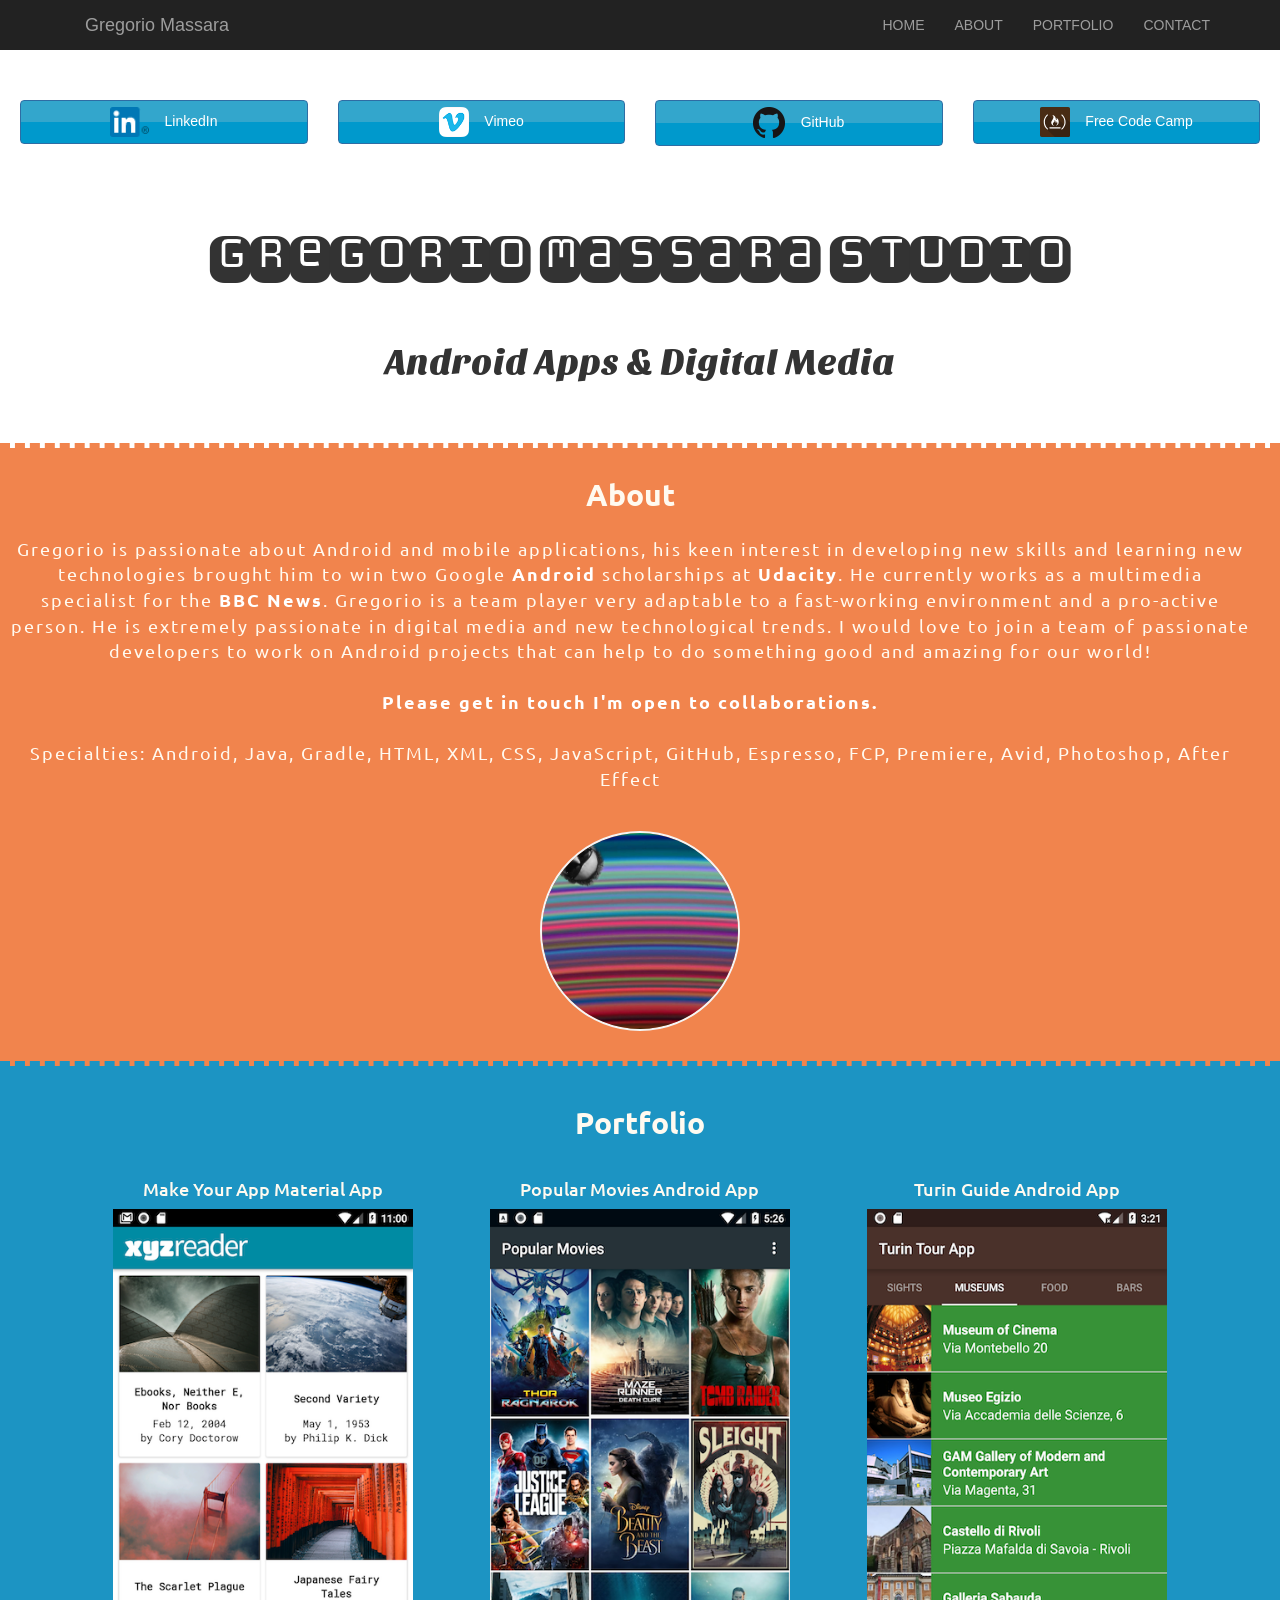
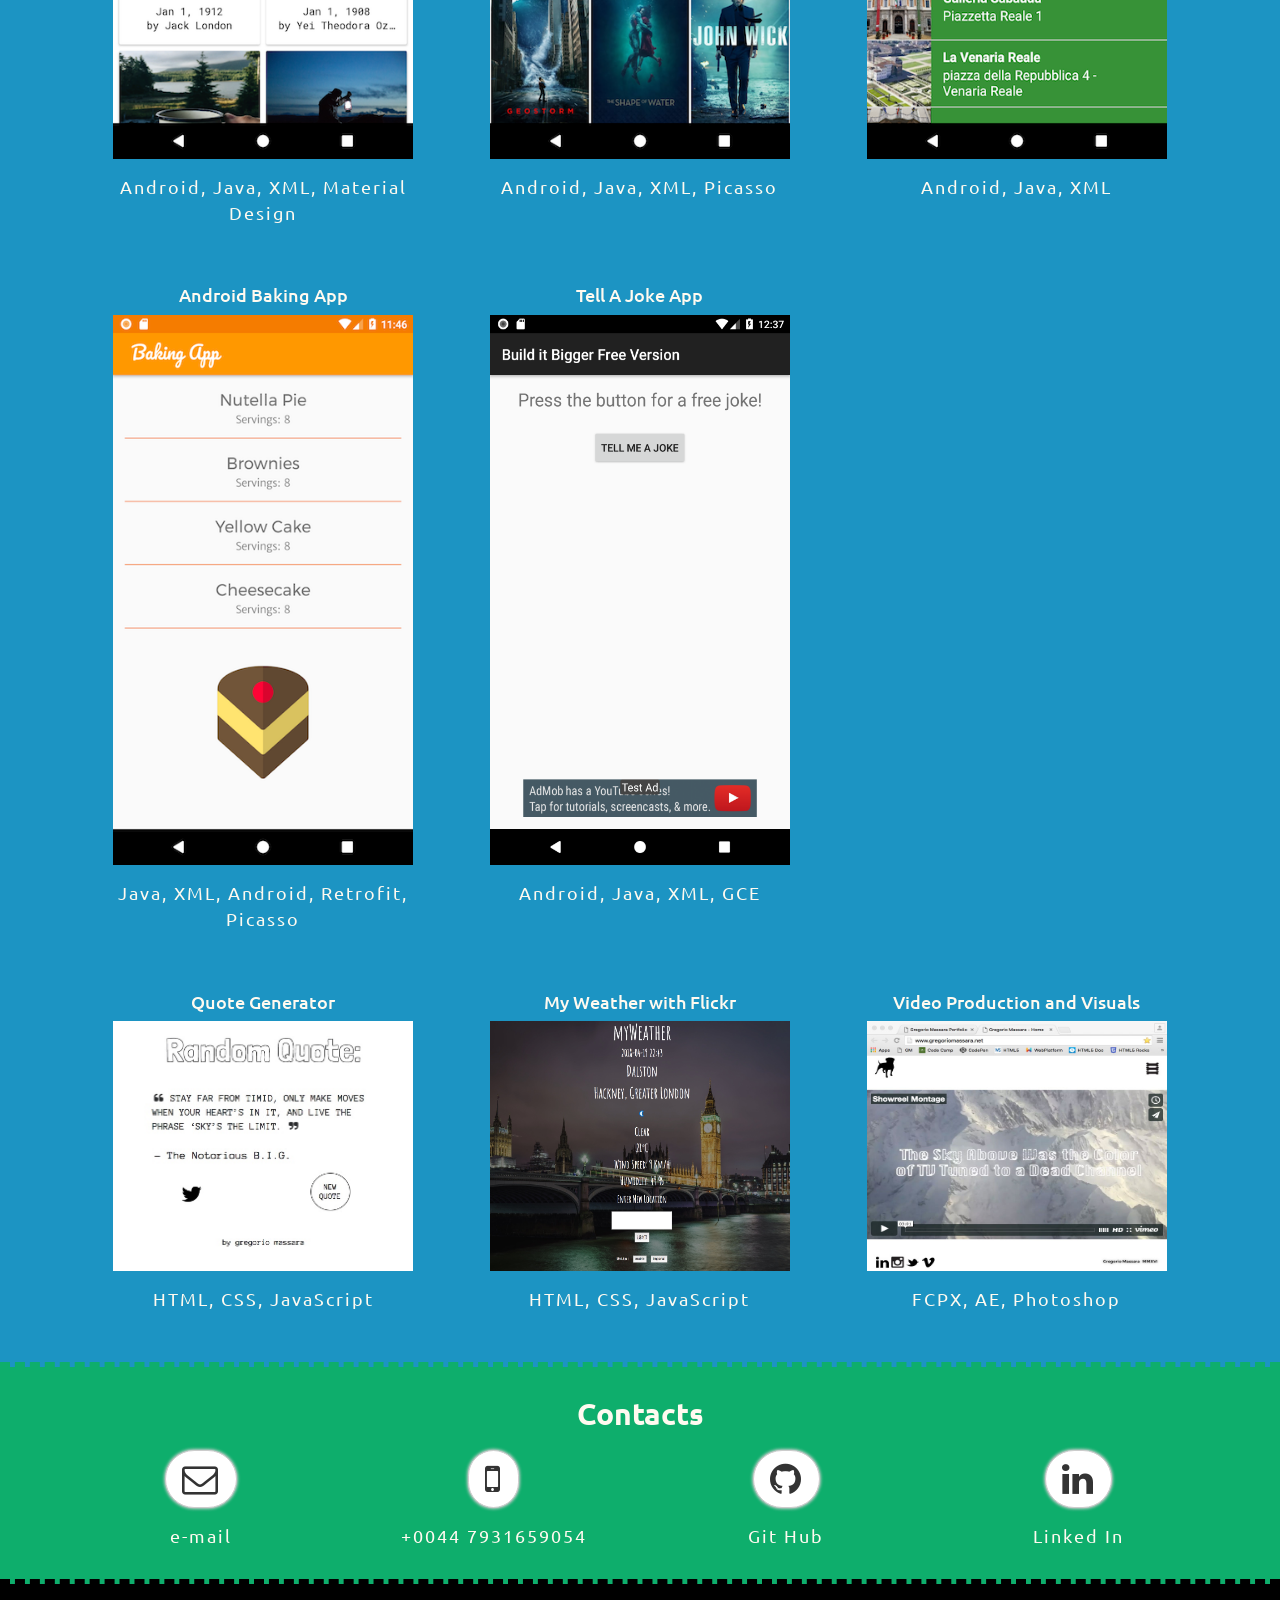
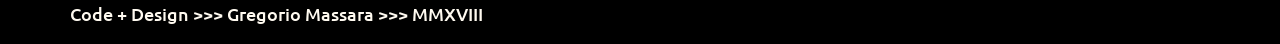
==== commit 773e71fb: "portofolio padding fixed" ====
--- a/index.html
+++ b/index.html
@@ -95,7 +95,7 @@
                                 <h2>Portfolio</h2>
 
 
-                                <div class="row social1">
+                                <div class="row portfolio-padding">
 
                                   <div class="col-md-4">
                                     <h4>Make Your App Material App</h4> <a
@@ -121,7 +121,7 @@
 
                                       </div>
 
-                                      <div class="row social1">
+                                      <div class="row portfolio-padding">
 
                                         <div class="col-md-4">
                                           <h4>Android Baking App</h4> <a
@@ -139,7 +139,7 @@
 
                                           </div>
 
-                                          <div class="row social1">
+                                          <div class="row portfolio-padding">
 
                                             <div class="col-md-4"> <a
                                               href="https://cherudek.github.io/quote-generator/"
--- a/styles.css
+++ b/styles.css
@@ -58,6 +58,10 @@
 
 .social1 {
     padding: 50px 20px 50px 20px;
+}
+
+.portfolio-padding {
+    padding: 20px 20px 20px 20px;
 }
 
 
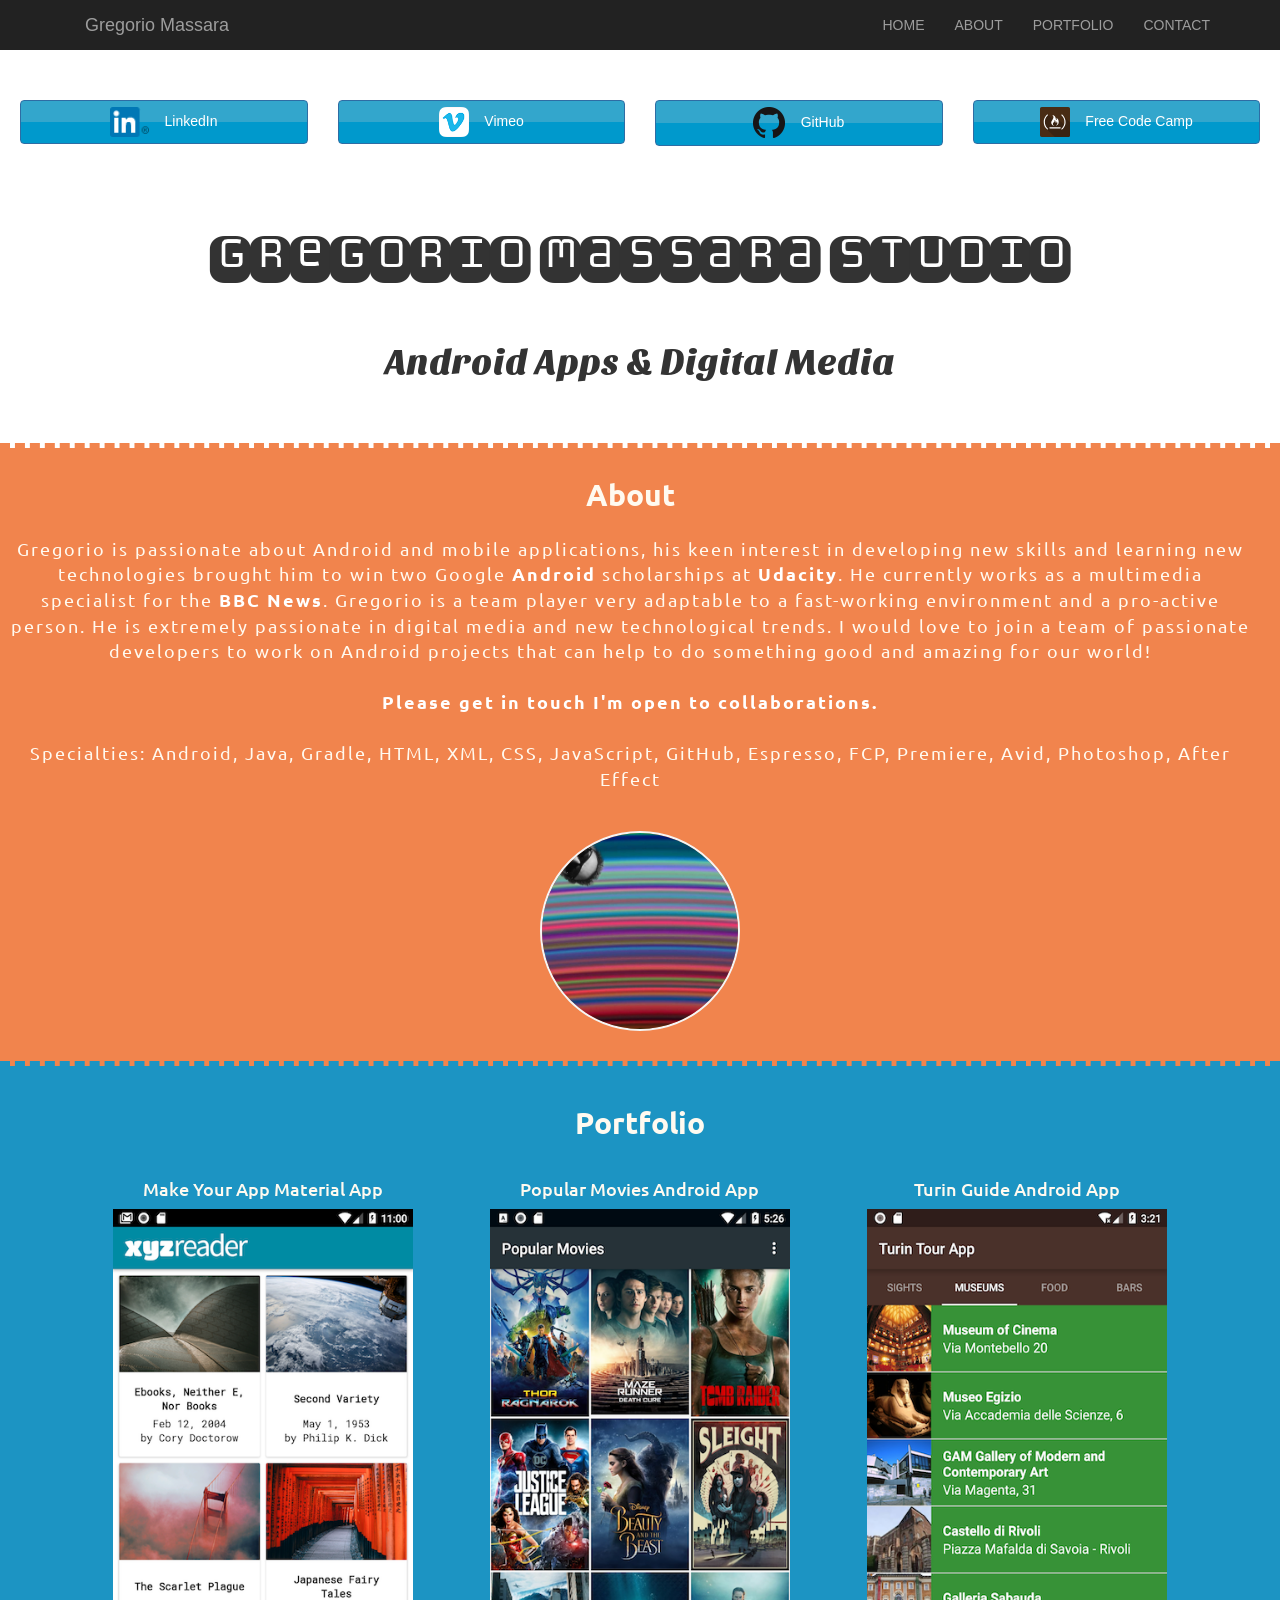
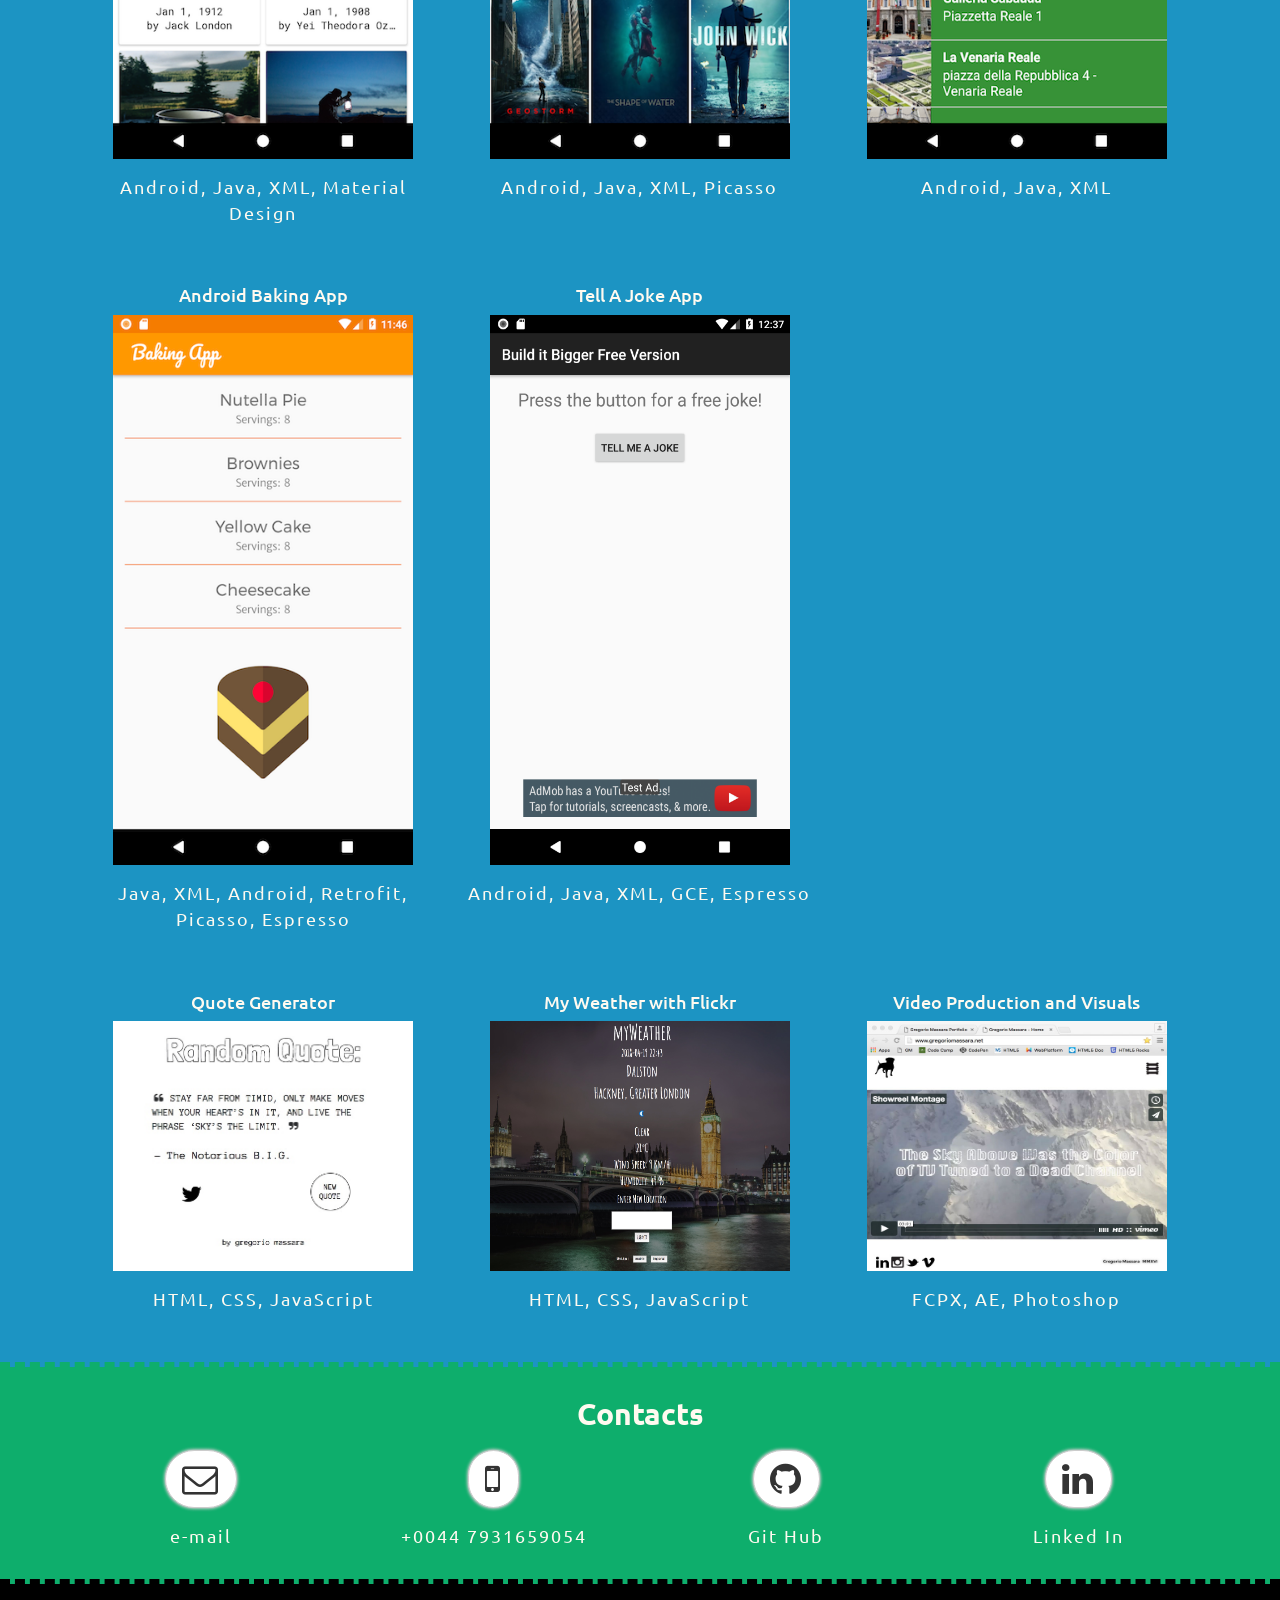
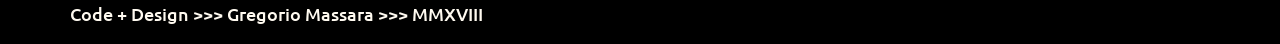
==== commit 7ff43ed5: "Espresso added in skills" ====
--- a/index.html
+++ b/index.html
@@ -128,14 +128,14 @@
                                           href="https://cherudek.github.io/BakingApp/"
                                           target="_blank"><img src="images/recepes_fragment.png"
                                           title="Android Baking App" height="550" width="300"></a>
-                                          <p>Java, XML, Android, Retrofit, Picasso</p> </div>
+                                          <p>Java, XML, Android, Retrofit, Picasso, Espresso</p> </div>
 
                                           <div class="col-md-4">
                                             <h4>Tell A Joke App</h4> <a
                                             href="https://cherudek.github.io/TellAJoke/"
                                             target="_blank"><img src="images/BuildItBigger1.png"
                                             title="Tell A Joke Android App" height="550" width="300"></a>
-                                            <p>Android, Java, XML, GCE </p> </div>
+                                            <p>Android, Java, XML, GCE, Espresso </p> </div>
 
                                           </div>
 
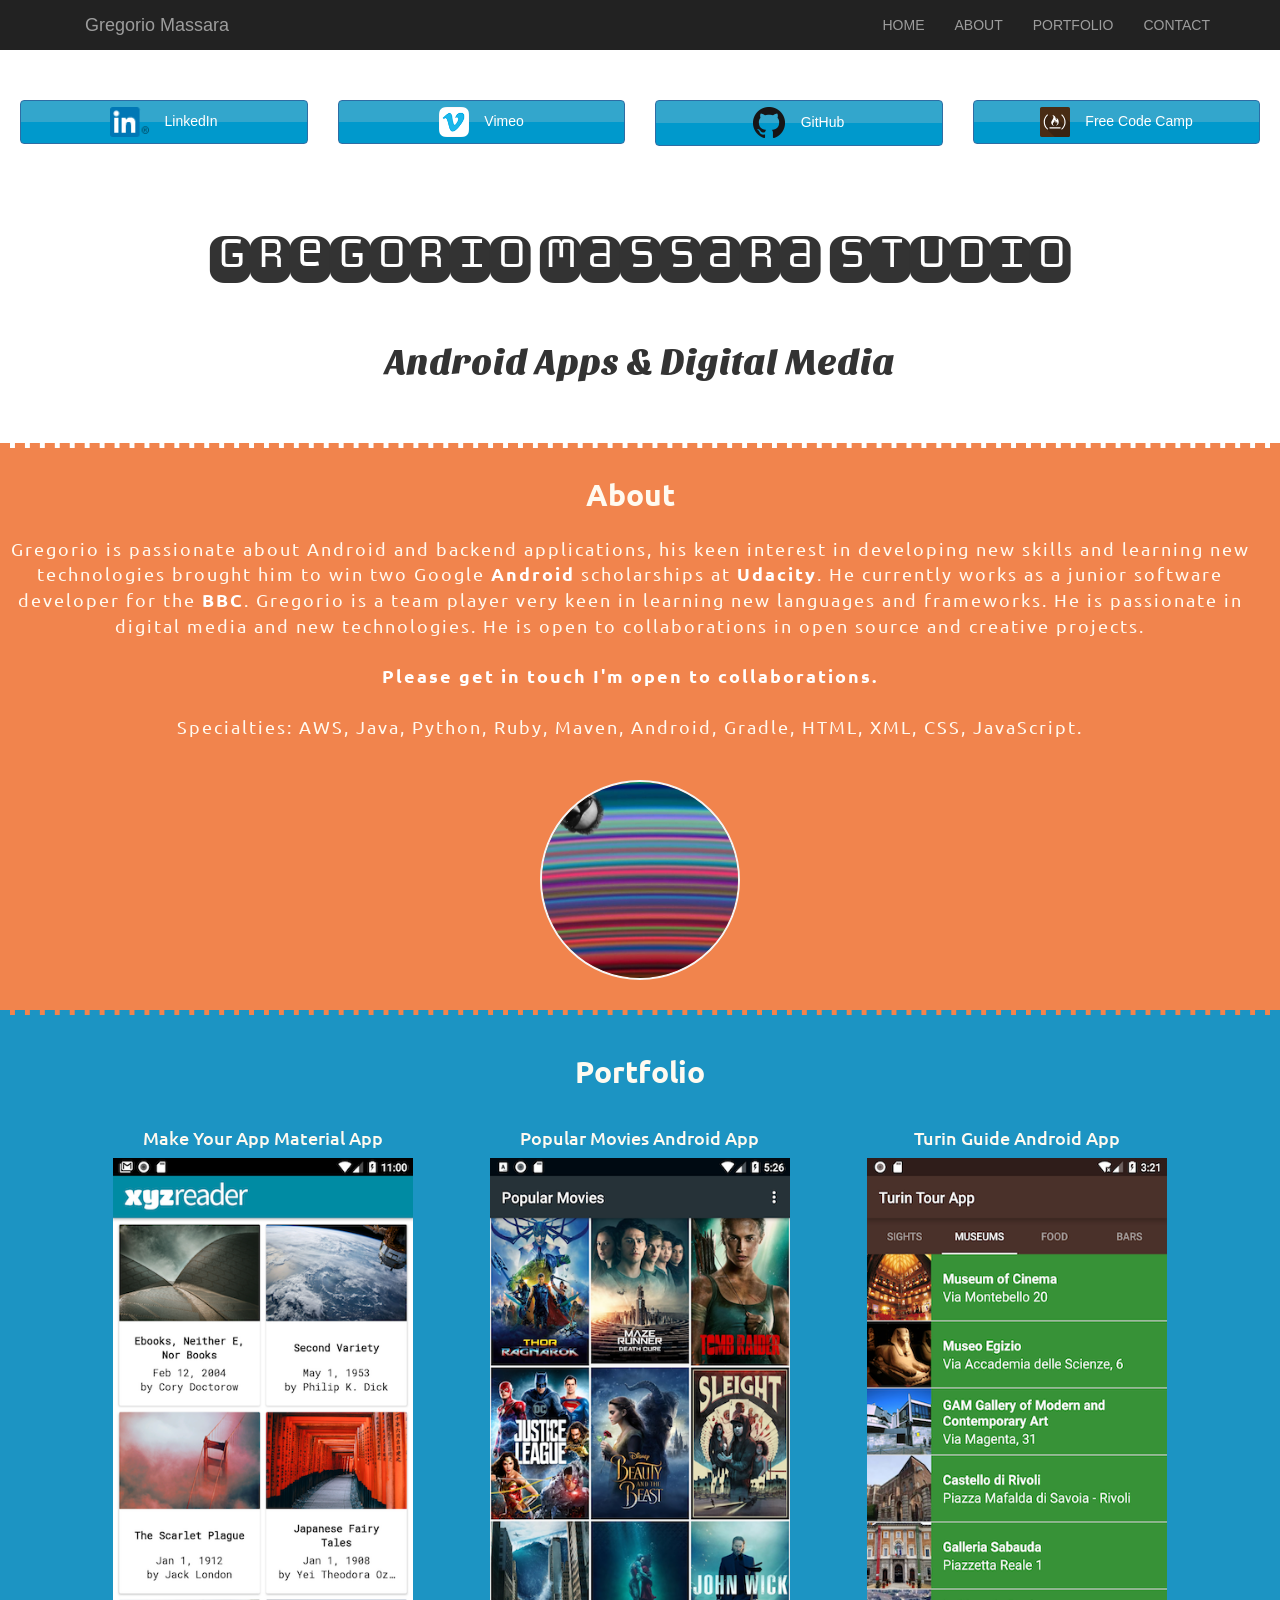
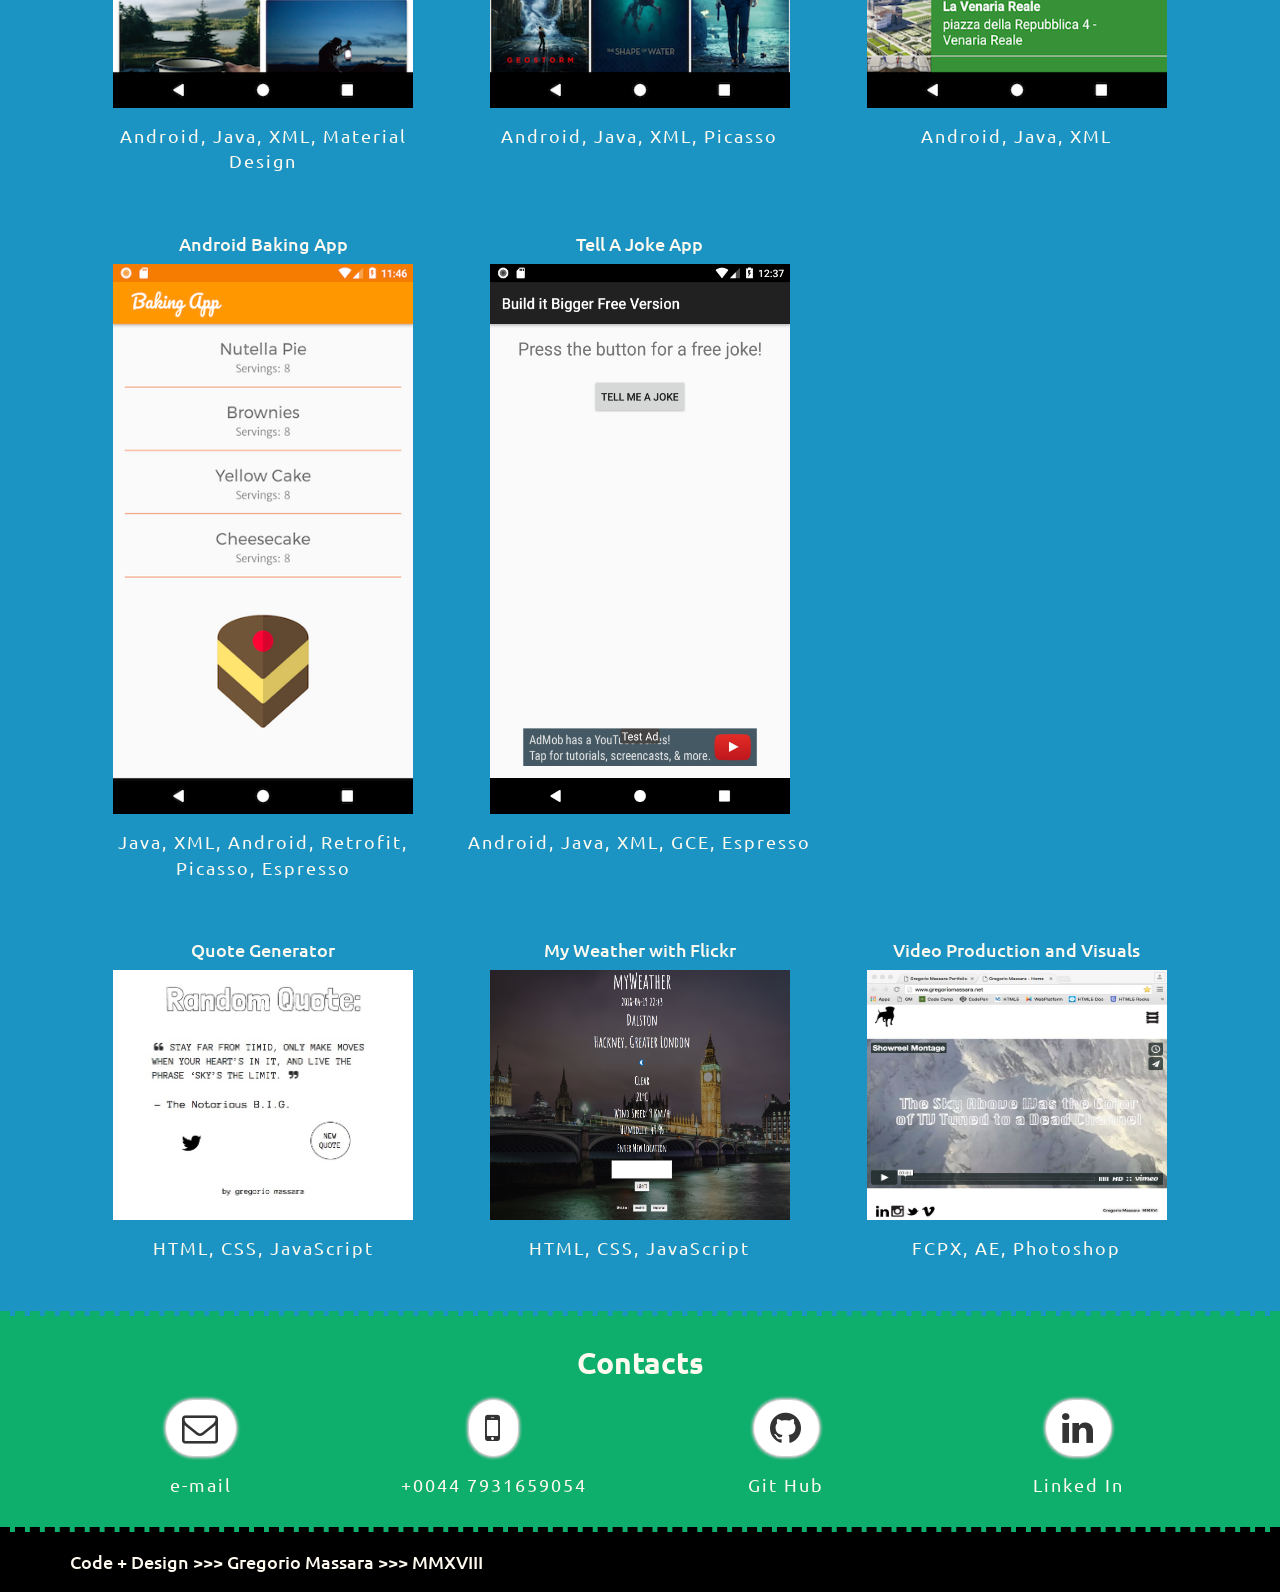
==== commit e0bdb09a: "update about me text" ====
--- a/index.html
+++ b/index.html
@@ -1,203 +1,231 @@
-<!DOCTYPE HTML> <html lang="en"> <head> <link rel="stylesheet"
-  href="https://maxcdn.bootstrapcdn.com/font-awesome/4.5.0/css/font-awesome.min.css">
-  <link rel="stylesheet"
-  href="https://maxcdn.bootstrapcdn.com/bootstrap/3.3.5/css/bootstrap.min.css">
-  <link href='https://fonts.googleapis.com/css?family=Sansita+One'
-  rel='stylesheet' type='text/css'> <link
-  href='https://fonts.googleapis.com/css?family=Ubuntu:400,700' rel='stylesheet'
-  type='text/css'> <link href='https://fonts.googleapis.com/css?family=Monofett'
-  rel='stylesheet' type='text/css'>
-
-  <meta http-equiv="X-UA-Compatible" content="IE=edge"> <meta name="viewport"
-  content="width=device-width, initial-scale=1"> <link rel="stylesheet"
-  href="styles.css"> <title>Gregorio Massara Portfolio</title> </head>
-
-  <body class="fluid-width"> <main role="main"> <header> <nav
-    class="navbar-inverse navbar-default navbar-fixed-top"> <div class="container" >
-      <div class="navbar-header">
-
-        <button type="button" class="navbar-toggle collapsed" data-toggle =
-        "collapse" data-target = "#navHeaderCollapse"> <span
-        class="sr-only">Toggle navigation</span> <span
-        class="icon-bar"></span> <span class="icon-bar"></span> <span
-        class="icon-bar"></span> </button> <a
-        href="https://cherudek.github.io/gregoriomassaraportfolio/"
-        target="_blank" class = "navbar-brand">Gregorio Massara</a> </div>
-
-        <div class="collapse  navbar-collapse text-right"
-        id="navHeaderCollapse"> <ul class="nav navbar-nav navbar-right">
-          <li><a href="#home">HOME</a></li> <li><a href="#about">ABOUT</a></li>
-          <li><a href="#portfolio">PORTFOLIO</a></li> <li><a
-            href="#contact">CONTACT</a></li> </ul> </div> </div> </nav> </header>
-
-            <section class="section-main" class="navbar-header">
-
-              <!-- Home page --> <section id="home" title="Home" role="Home"
-              class="home">
-
-              <nav class="row social1">
-
-                <div class="col-sm-3"> <a
-                  href="https://uk.linkedin.com/in/gregoriomassara" target="_blank"
-                  class="btn btn-primary btn-block btn-primary gradient open
+<!DOCTYPE HTML>
+<html lang="en">
+
+<head>
+  <link rel="stylesheet" href="https://maxcdn.bootstrapcdn.com/font-awesome/4.5.0/css/font-awesome.min.css">
+  <link rel="stylesheet" href="https://maxcdn.bootstrapcdn.com/bootstrap/3.3.5/css/bootstrap.min.css">
+  <link href='https://fonts.googleapis.com/css?family=Sansita+One' rel='stylesheet' type='text/css'>
+  <link href='https://fonts.googleapis.com/css?family=Ubuntu:400,700' rel='stylesheet' type='text/css'>
+  <link href='https://fonts.googleapis.com/css?family=Monofett' rel='stylesheet' type='text/css'>
+
+  <meta http-equiv="X-UA-Compatible" content="IE=edge">
+  <meta name="viewport" content="width=device-width, initial-scale=1">
+  <link rel="stylesheet" href="styles.css">
+  <title>Gregorio Massara Portfolio</title>
+</head>
+
+<body class="fluid-width">
+  <main role="main">
+    <header>
+      <nav class="navbar-inverse navbar-default navbar-fixed-top">
+        <div class="container">
+          <div class="navbar-header">
+
+            <button type="button" class="navbar-toggle collapsed" data-toggle="collapse"
+              data-target="#navHeaderCollapse"> <span class="sr-only">Toggle navigation</span> <span
+                class="icon-bar"></span> <span class="icon-bar"></span> <span class="icon-bar"></span> </button> <a
+              href="https://cherudek.github.io/gregoriomassaraportfolio/" target="_blank" class="navbar-brand">Gregorio
+              Massara</a> </div>
+
+          <div class="collapse  navbar-collapse text-right" id="navHeaderCollapse">
+            <ul class="nav navbar-nav navbar-right">
+              <li><a href="#home">HOME</a></li>
+              <li><a href="#about">ABOUT</a></li>
+              <li><a href="#portfolio">PORTFOLIO</a></li>
+              <li><a href="#contact">CONTACT</a></li>
+            </ul>
+          </div>
+        </div>
+      </nav>
+    </header>
+
+    <section class="section-main" class="navbar-header">
+
+      <!-- Home page -->
+      <section id="home" title="Home" role="Home" class="home">
+
+        <nav class="row social1">
+
+          <div class="col-sm-3"> <a href="https://uk.linkedin.com/in/gregoriomassara" target="_blank" class="btn btn-primary btn-block btn-primary gradient open
                   dropdown-toggle"><img src="images/In-2C-28px-R.png" width="39"
-                  height="30">&nbsp;&nbsp;&nbsp;&nbsp;LinkedIn</a> </div>
-
-                  <div class="col-sm-3"> <a href="https://vimeo.com/user3034951"
-                    target="_blank" class="btn btn-block btn-primary gradient open
-                    dropdown-toggle"><img src="images/Smokescreen-Icon-29_2x.png"
-                    width="30" height="30">&nbsp;&nbsp;&nbsp;&nbsp;Vimeo</a> </div>
-
-                    <div class="col-sm-3"> <a href="https://github.com/Cherudek"
-                      target="_blank" class="btn btn-block btn-primary gradient open
-                      dropdown-toggle"><img
-                      src="images/GitHub-Mark-32px.png">&nbsp;&nbsp;&nbsp;&nbsp;GitHub</a>
-                    </div>
-
-                    <div class="col-sm-3"> <a href="https://www.freecodecamp.com/cherudek"
-                      target="_blank" class="btn btn-block btn-primary gradient open
+                height="30">&nbsp;&nbsp;&nbsp;&nbsp;LinkedIn</a> </div>
+
+          <div class="col-sm-3"> <a href="https://vimeo.com/user3034951" target="_blank" class="btn btn-block btn-primary gradient open
+                    dropdown-toggle"><img src="images/Smokescreen-Icon-29_2x.png" width="30"
+                height="30">&nbsp;&nbsp;&nbsp;&nbsp;Vimeo</a> </div>
+
+          <div class="col-sm-3"> <a href="https://github.com/Cherudek" target="_blank" class="btn btn-block btn-primary gradient open
+                      dropdown-toggle"><img src="images/GitHub-Mark-32px.png">&nbsp;&nbsp;&nbsp;&nbsp;GitHub</a>
+          </div>
+
+          <div class="col-sm-3"> <a href="https://www.freecodecamp.com/cherudek" target="_blank" class="btn btn-block btn-primary gradient open
                       dropdown-toggle"><img src="images/FCC_logo_rounded.svg" width="30"
-                      height="30">&nbsp;&nbsp;&nbsp;&nbsp;Free Code Camp</a> </div> </nav>
-
-                      <div class="container"> <h1>Gregorio Massara Studio</h1> <br>
-                        <h3>Android Apps & Digital Media</h3> </div>
-
-                      </section>
-
-                      <!-- About page --> <section id="about"  title="About" role="about"> <div
-                      class="about"> <!-- About text paragraph --> <div class="col
-                      GM-paragraph"> <h2>About</h2> <p>Gregorio is passionate about Android and
-                        mobile applications, his keen interest in developing new skills and
-                        learning new technologies brought him to win two Google <a
-                        href="https://developer.android.com/index.html"
-                        target="_blank"><b>Android</b></a> scholarships at <a
-                        href="https://eu.udacity.com" target="_blank"><b>Udacity</b></a>. He
-                        currently works as a multimedia specialist for the <a
-                        href="http://www.bbc.co.uk/news" target="_blank"><b>BBC News</b></a>.
-                        Gregorio is a team player very adaptable to a fast-working environment and
-                        a pro-active person. He is extremely passionate in digital media and new
-                        technological trends. I would love to join a team of passionate developers
-                        to work on Android projects that can help to do something good and amazing
-                        for our world!</p> <div> <p><a
-                          href="mailto:greg.massara@gmail.com?Subject=Hello" target="_top"><b>Please
-                            get in touch I'm open to collaborations.</b></a></p> </div>
-                            <p>Specialties: Android, Java, Gradle, HTML, XML, CSS, JavaScript, GitHub,
-                              Espresso, FCP, Premiere, Avid, Photoshop, After Effect</p> <!-- About my
-                                photo --> </div> <div class="col" GM-img> <img
-                                src="images/g_in_the_space2.jpg" width="200" height="200"
-                                class="img-circle round-border center-block" alt="Gregorio Massara">
-                              </div> </div> </section>
-
-                              <!--Portfolio -->
-                              <section id="portfolio" title="Portfolio" class="portfolio">
-                                <div class="container bg-secondary text-center">
-
-                                <h2>Portfolio</h2>
-
-
-                                <div class="row portfolio-padding">
-
-                                  <div class="col-md-4">
-                                    <h4>Make Your App Material App</h4> <a
-                                    href="https://cherudek.github.io/material-app/"
-                                    target="_blank"><img src="images/MakeYourAppMaterial2.png"
-                                    title="Make Your App Material App" height="550"
-                                    width="300"></a> <p>Android, Java, XML, Material Design</p>
-                                  </div>
-
-                                  <div class="col-md-4">
-                                    <h4>Popular Movies Android App</h4> <a
-                                    href="https://cherudek.github.io/FilmApp/"
-                                    target="_blank"><img src="images/film_app_screenshot3.png"
-                                    title="Popular Movies Android App" height="550"
-                                    width="300"></a> <p>Android, Java, XML, Picasso</p> </div>
-
-                                    <div class="col-md-4">
-                                      <h4>Turin Guide Android App</h4> <a
-                                      href="https://cherudek.github.io/TurinTour/"
-                                      target="_blank"><img src="images/museums.png" title="Turin
-                                      Guide Android App" height="550" width="300"></a> <p>Android,
-                                        Java, XML</p> </div>
-
-                                      </div>
-
-                                      <div class="row portfolio-padding">
-
-                                        <div class="col-md-4">
-                                          <h4>Android Baking App</h4> <a
-                                          href="https://cherudek.github.io/BakingApp/"
-                                          target="_blank"><img src="images/recepes_fragment.png"
-                                          title="Android Baking App" height="550" width="300"></a>
-                                          <p>Java, XML, Android, Retrofit, Picasso, Espresso</p> </div>
-
-                                          <div class="col-md-4">
-                                            <h4>Tell A Joke App</h4> <a
-                                            href="https://cherudek.github.io/TellAJoke/"
-                                            target="_blank"><img src="images/BuildItBigger1.png"
-                                            title="Tell A Joke Android App" height="550" width="300"></a>
-                                            <p>Android, Java, XML, GCE, Espresso </p> </div>
-
-                                          </div>
-
-                                          <div class="row portfolio-padding">
-
-                                            <div class="col-md-4"> <a
-                                              href="https://cherudek.github.io/quote-generator/"
-                                              target="_blank"><h4>Quote Generator</h4></a> <a
-                                              href="https://cherudek.github.io/quote-generator/"
-                                              target="_blank"><img src="images/quote_generator.jpeg"
-                                              title="Quote Generator" height="250" width="300"></a> <p>HTML,
-                                                CSS, JavaScript</p> </div>
-
-                                                <div class="col-md-4"> <a
-                                                  href="https://cherudek.github.io/local-weather/"
-                                                  target="_blank"><h4>My Weather with Flickr</h4></a> <a
-                                                  href="https://cherudek.github.io/local-weather/"
-                                                  target="_blank"><img src="images/myWeather.jpeg" title="My
-                                                  Weather with Flickr" height="250" width="300"></a> <p>HTML,
-                                                    CSS, JavaScript</p> </div>
-
-                                                    <div class="col-md-4">
-                                                      <a href="https://vimeo.com/user3034951"
-                                                      target="_blank"><h4>Video Production and Visuals</h4></a>
-                                                      <a href="https://vimeo.com/user3034951" target="_blank"><img
-                                                        src="images/Portfolio1.jpg" title="Video Editing Showreel"
-                                                        height="250" width="300"></a>
-                                                        <p>FCPX, AE, Photoshop</p>
-                                                      </div>
-
-                                                    </div>
-
-
-                                                  </section>
-
-                                                  <!--Contact--> <section id="contact" title="Contact" role="contact"
-                                                  class="contacts"> <div class="container text-center">
-                                                    <h2>Contacts</h2> <div class="row"> <div class="col-md-3 contact">
-                                                      <a href="mailto:greg.massara@gmail.com?Subject=Hello"
-                                                      target="_top"><button class="btn btn-lg btn-default btn-circle"><i
-                                                        class="fa fa-envelope-o fa-2x"></i></button> <p>e-mail</p></a>
-                                                      </div> <div class="col-md-3 contact"> <button class="btn btn-lg
-                                                        btn-default btn-circle"><i class="fa fa-mobile fa-2x"></i></button>
-                                                        <p> +0044 7931659054 </p> </div> <div class="col-md-3 contact"> <a
-                                                          href="https://github.com/Cherudek" target="_blank"><button
-                                                          class="btn btn-lg btn-default btn-circle"><i class="fa fa-github
-                                                          fa-2x"></i></button> <p>Git Hub</p> </a> </div> <div class=
-                                                          "col-md-3 contact"> <a
-                                                          href="https://www.linkedin.com/in/gregoriomassara"
-                                                          target="_blank"><button class="btn btn-lg btn-default btn-circle"><i
-                                                            class="fa fa-linkedin fa-2x"></i></button> <p>Linked In</p></a>
-                                                          </div>
-
-                                                        </div> </div> </section> <!-- Footer --> <footer class
-                                                        ="center-block footer" title="content info"
-                                                        role="contentinfo">
-
-                                                        <div class="container"> <h4>    Code + Design     >>>
-                                                          Gregorio Massara   >>> MMXVIII</h4> </div> </footer>
-
-                                                        </section> </main> <script
-                                                        src="https://ajax.googleapis.com/ajax/libs/jquery/1.11.3/jquery.min.js"></script>
-                                                        <script
-                                                        src="https://maxcdn.bootstrapcdn.com/bootstrap/3.3.5/js/bootstrap.min.js"></script>
-                                                        <script src="js/script.js"></script> </body> </html>
+                height="30">&nbsp;&nbsp;&nbsp;&nbsp;Free Code Camp</a> </div>
+        </nav>
+
+        <div class="container">
+          <h1>Gregorio Massara Studio</h1> <br>
+          <h3>Android Apps & Digital Media</h3>
+        </div>
+
+      </section>
+
+      <!-- About page -->
+      <section id="about" title="About" role="about">
+        <div class="about">
+          <!-- About text paragraph -->
+          <div class="col
+                      GM-paragraph">
+            <h2>About</h2>
+            <p>Gregorio is passionate about Android and
+              backend applications, his keen interest in developing new skills and
+              learning new technologies brought him to win two Google <a href="https://developer.android.com/index.html"
+                target="_blank"><b>Android</b></a> scholarships at <a href="https://eu.udacity.com"
+                target="_blank"><b>Udacity</b></a>. He
+              currently works as a junior software developer for the <a href="http://www.bbc.co.uk/"
+                target="_blank"><b>BBC</b></a>.
+              Gregorio is a team player very keen in learning new languages and frameworks.
+              He is passionate in digital media and new technologies. He is open to collaborations
+              in open source and creative projects.</p>
+            <div>
+              <p><a href="mailto:greg.massara@gmail.com?Subject=Hello" target="_top"><b>Please
+                    get in touch I'm open to collaborations.</b></a></p>
+            </div>
+            <p>Specialties: AWS, Java, Python, Ruby, Maven, Android, Gradle, HTML, XML, CSS, JavaScript.
+            </p>
+            <!-- About my
+                                photo -->
+          </div>
+          <div class="col" GM-img> <img src="images/g_in_the_space2.jpg" width="200" height="200"
+              class="img-circle round-border center-block" alt="Gregorio Massara">
+          </div>
+        </div>
+      </section>
+
+      <!--Portfolio -->
+      <section id="portfolio" title="Portfolio" class="portfolio">
+        <div class="container bg-secondary text-center">
+
+          <h2>Portfolio</h2>
+
+
+          <div class="row portfolio-padding">
+
+            <div class="col-md-4">
+              <h4>Make Your App Material App</h4> <a href="https://cherudek.github.io/material-app/"
+                target="_blank"><img src="images/MakeYourAppMaterial2.png" title="Make Your App Material App"
+                  height="550" width="300"></a>
+              <p>Android, Java, XML, Material Design</p>
+            </div>
+
+            <div class="col-md-4">
+              <h4>Popular Movies Android App</h4> <a href="https://cherudek.github.io/FilmApp/" target="_blank"><img
+                  src="images/film_app_screenshot3.png" title="Popular Movies Android App" height="550" width="300"></a>
+              <p>Android, Java, XML, Picasso</p>
+            </div>
+
+            <div class="col-md-4">
+              <h4>Turin Guide Android App</h4> <a href="https://cherudek.github.io/TurinTour/" target="_blank"><img
+                  src="images/museums.png" title="Turin
+                                      Guide Android App" height="550" width="300"></a>
+              <p>Android,
+                Java, XML</p>
+            </div>
+
+          </div>
+
+          <div class="row portfolio-padding">
+
+            <div class="col-md-4">
+              <h4>Android Baking App</h4> <a href="https://cherudek.github.io/BakingApp/" target="_blank"><img
+                  src="images/recepes_fragment.png" title="Android Baking App" height="550" width="300"></a>
+              <p>Java, XML, Android, Retrofit, Picasso, Espresso</p>
+            </div>
+
+            <div class="col-md-4">
+              <h4>Tell A Joke App</h4> <a href="https://cherudek.github.io/TellAJoke/" target="_blank"><img
+                  src="images/BuildItBigger1.png" title="Tell A Joke Android App" height="550" width="300"></a>
+              <p>Android, Java, XML, GCE, Espresso </p>
+            </div>
+
+          </div>
+
+          <div class="row portfolio-padding">
+
+            <div class="col-md-4"> <a href="https://cherudek.github.io/quote-generator/" target="_blank">
+                <h4>Quote Generator</h4>
+              </a> <a href="https://cherudek.github.io/quote-generator/" target="_blank"><img
+                  src="images/quote_generator.jpeg" title="Quote Generator" height="250" width="300"></a>
+              <p>HTML,
+                CSS, JavaScript</p>
+            </div>
+
+            <div class="col-md-4"> <a href="https://cherudek.github.io/local-weather/" target="_blank">
+                <h4>My Weather with Flickr</h4>
+              </a> <a href="https://cherudek.github.io/local-weather/" target="_blank"><img src="images/myWeather.jpeg"
+                  title="My
+                                                  Weather with Flickr" height="250" width="300"></a>
+              <p>HTML,
+                CSS, JavaScript</p>
+            </div>
+
+            <div class="col-md-4">
+              <a href="https://vimeo.com/user3034951" target="_blank">
+                <h4>Video Production and Visuals</h4>
+              </a>
+              <a href="https://vimeo.com/user3034951" target="_blank"><img src="images/Portfolio1.jpg"
+                  title="Video Editing Showreel" height="250" width="300"></a>
+              <p>FCPX, AE, Photoshop</p>
+            </div>
+
+          </div>
+
+
+      </section>
+
+      <!--Contact-->
+      <section id="contact" title="Contact" role="contact" class="contacts">
+        <div class="container text-center">
+          <h2>Contacts</h2>
+          <div class="row">
+            <div class="col-md-3 contact">
+              <a href="mailto:greg.massara@gmail.com?Subject=Hello" target="_top"><button
+                  class="btn btn-lg btn-default btn-circle"><i class="fa fa-envelope-o fa-2x"></i></button>
+                <p>e-mail</p>
+              </a>
+            </div>
+            <div class="col-md-3 contact"> <button class="btn btn-lg
+                                                        btn-default btn-circle"><i
+                  class="fa fa-mobile fa-2x"></i></button>
+              <p> +0044 7931659054 </p>
+            </div>
+            <div class="col-md-3 contact"> <a href="https://github.com/Cherudek" target="_blank"><button
+                  class="btn btn-lg btn-default btn-circle"><i class="fa fa-github
+                                                          fa-2x"></i></button>
+                <p>Git Hub</p>
+              </a> </div>
+            <div class="col-md-3 contact"> <a href="https://www.linkedin.com/in/gregoriomassara" target="_blank"><button
+                  class="btn btn-lg btn-default btn-circle"><i class="fa fa-linkedin fa-2x"></i></button>
+                <p>Linked In</p>
+              </a>
+            </div>
+
+          </div>
+        </div>
+      </section> <!-- Footer -->
+      <footer class="center-block footer" title="content info" role="contentinfo">
+
+        <div class="container">
+          <h4> Code + Design >>>
+            Gregorio Massara >>> MMXVIII</h4>
+        </div>
+      </footer>
+
+    </section>
+  </main>
+  <script src="https://ajax.googleapis.com/ajax/libs/jquery/1.11.3/jquery.min.js"></script>
+  <script src="https://maxcdn.bootstrapcdn.com/bootstrap/3.3.5/js/bootstrap.min.js"></script>
+  <script src="js/script.js"></script>
+</body>
+
+</html>
